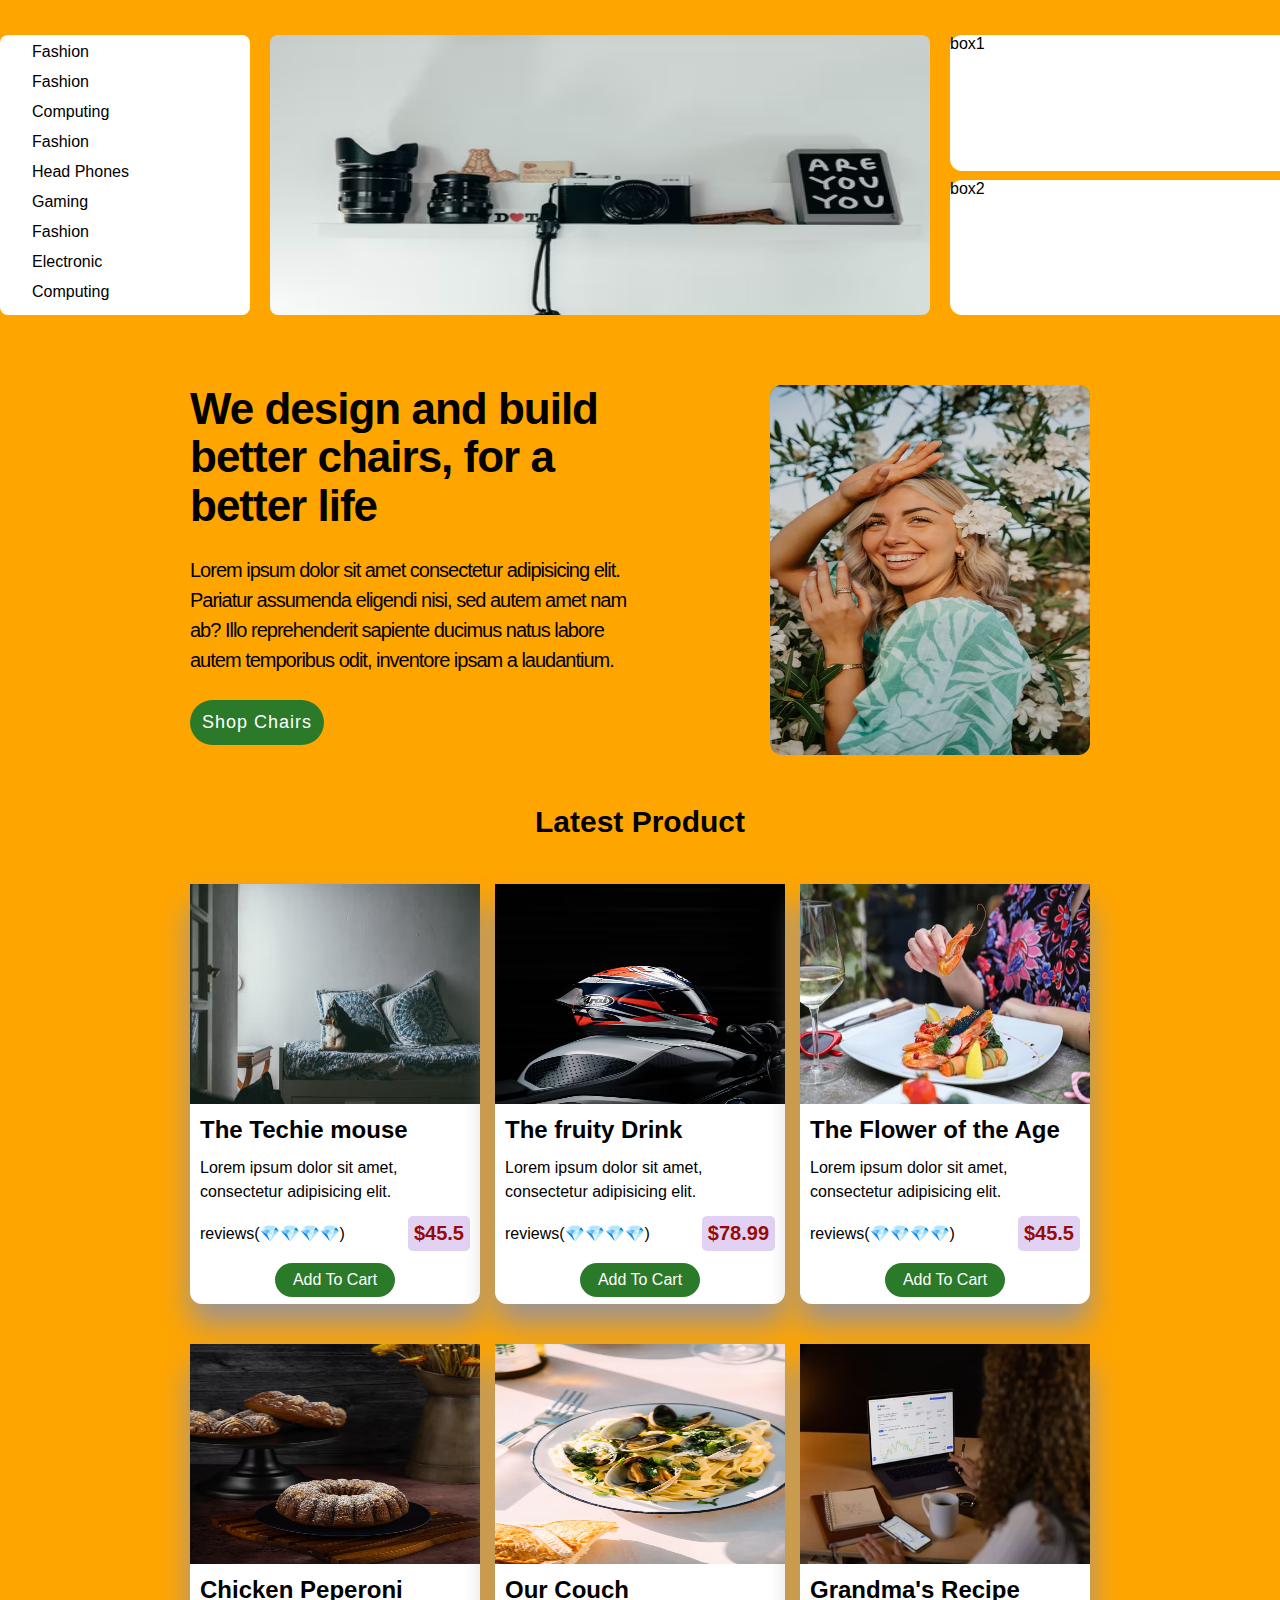
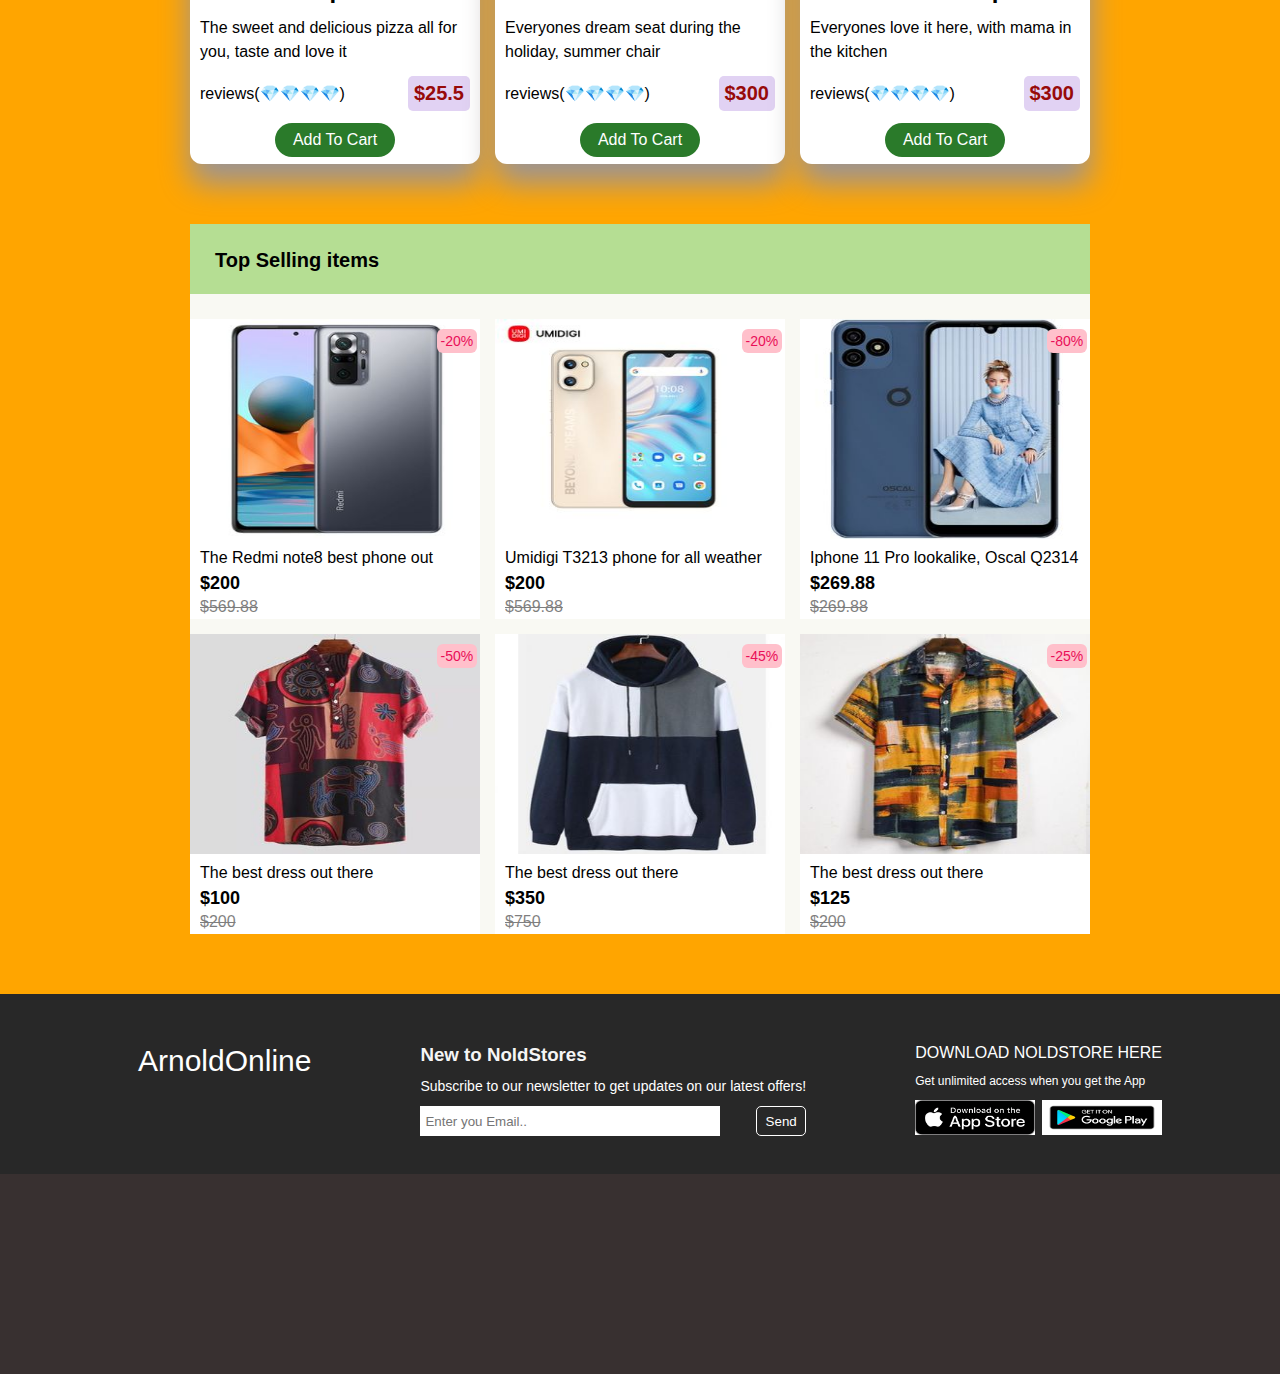
==== index.html @ 0a106c8f "update" ====
<!DOCTYPE html>
<html lang="en">

<head>
    <meta charset="UTF-8">
    <meta http-equiv="X-UA-Compatible" content="IE=edge">
    <meta name="viewport" content="width=device-width, initial-scale=1.0">
    <link rel="stylesheet" href="index.css">
    <link rel="stylesheet" href="https://cdnjs.cloudflare.com/ajax/libs/font-awesome/6.1.1/css/all.min.css"
        integrity="sha512-KfkfwYDsLkIlwQp6LFnl8zNdLGxu9YAA1QvwINks4PhcElQSvqcyVLLD9aMhXd13uQjoXtEKNosOWaZqXgel0g=="
        crossorigin="anonymous" referrerpolicy="no-referrer" />
    <title>NoldStore</title>
</head>

<body>
    <div class="header-container-first">




        <div class="container-filter-box">
            <div class="header-cont-values">
                <span>
                    <i class="fa-solid fa-shirt"></i>
                </span>
                <p>Fashion</p>
            </div>
            <div class="header-cont-values">
                <span><i class="fa-solid fa-desktop"></i></span>
                <p>Fashion</p>

            </div>
            <div class="header-cont-values">


                <span><i class="fa-solid fa-desktop"></i></span>
                <p>Computing</p>
            </div>
            <div class="header-cont-values">

                <span><i class="fa-solid fa-desktop"></i></span>
                <p>Fashion</p>
            </div>
            <div class="header-cont-values">
                <span><i class="fa-solid fa-desktop"></i></span>
                <p>Head Phones </p>

            </div>
            <div class="header-cont-values">

                <span><i class="fa-solid fa-desktop"></i></span>
                <p>Gaming</p>
            </div>
            <div class="header-cont-values">

                <span><i class="fa-solid fa-desktop"></i></span>
                <p>Fashion</p>
            </div>
            <div class="header-cont-values">

                <span><i class="fa-solid fa-desktop"></i></span>
                <p>Electronic</p>
            </div>
            <div class="header-cont-values">

                <span><i class="fa-solid fa-desktop"></i></span>
                <p>Computing</p>
            </div>


        </div>
        <div class="bilboard-container">
            <img src="/assets/iheader01.avif" alt="" class="hearder-cont-image">
        </div>
        <div class="last-wing-container-box">
            <div class="last-wing-container-box-one">
                box1
            </div>
            <div class="last-wing-container-box-two">
                box2</div>
        </div>

    </div>

    <div class="container-one">



        <div class="container-one-header">
            <div class="header-writeup">
                <h1 class="header-intro">We design and build better chairs, for a better life</h1>
                <p class="header-explana">Lorem ipsum dolor sit amet consectetur adipisicing elit. Pariatur assumenda
                    eligendi nisi, sed autem amet nam ab? Illo reprehenderit sapiente ducimus natus labore autem
                    temporibus odit, inventore ipsam a laudantium.</p>

                <button class="btn">Shop Chairs</button>
            </div>
            <div class="header-img">
                <img class="img-first-header-container" src="./assets/img1.avif" alt="">
            </div>
        </div>


        <div class="container-latest-product">

            <h3 class="latest-product-header">Latest Product</h3>

            <div class="latest-product-display">
                <div class="latest-products">
                    <div class="latest-product-box">
                        <img src="./assets/img26.avif" alt="" class="latest-product-img">
                    </div>
                    <div class="latest-product-container">
                        <p class="latest-product-name">The Techie mouse</p>
                        <p class="latest-product-des">Lorem ipsum dolor sit amet, consectetur adipisicing elit.</p>
                        <div class="latest-product-rev-price">
                            <p>reviews(💎💎💎💎)</p>
                            <p class="latest-product-price">$45.5</p>
                        </div>
                        <div class="latest-product-btn">
                            <p class="btn-p">Add To Cart</p>
                        </div>
                    </div>
                </div>
                <div class="latest-products">
                    <div class="latest-product-box">
                        <img src="./assets/img25.avif" alt="" class="latest-product-img">
                    </div>
                    <div class="latest-product-container">
                        <p class="latest-product-name">The fruity Drink </p>
                        <p class="latest-product-des">Lorem ipsum dolor sit amet, consectetur adipisicing elit.</p>
                        <div class="latest-product-rev-price">
                            <p>reviews(💎💎💎💎)</p>
                            <p class="latest-product-price">$78.99</p>
                        </div>
                        <div class="latest-product-btn">
                            <p>Add To Cart</p>
                        </div>
                    </div>
                </div>
                <div class="latest-products">
                    <div class="latest-product-box">
                        <img src="./assets/img24.avif" alt="" class="latest-product-img">
                    </div>
                    <div class="latest-product-container">
                        <p class="latest-product-name">The Flower of the Age</p>
                        <p class="latest-product-des">Lorem ipsum dolor sit amet, consectetur adipisicing elit.</p>
                        <div class="latest-product-rev-price">
                            <p>reviews(💎💎💎💎)</p>
                            <p class="latest-product-price">$45.5</p>
                        </div>
                        <div class="latest-product-btn">
                            <p>Add To Cart</p>
                        </div>
                    </div>
                </div>
                <div class="latest-products">
                    <div class="latest-product-box">
                        <img src="./assets/img23.avif" alt="" class="latest-product-img">
                    </div>
                    <div class="latest-product-container">
                        <p class="latest-product-name">Chicken Peperoni</p>
                        <p class="latest-product-des">The sweet and delicious pizza all for you, taste and love it</p>
                        <div class="latest-product-rev-price">
                            <p>reviews(💎💎💎💎)</p>
                            <p class="latest-product-price">$25.5</p>
                        </div>
                        <div class="latest-product-btn">
                            <p>Add To Cart</p>
                        </div>
                    </div>
                </div>
                <div class="latest-products">
                    <div class="latest-product-box">
                        <img src="./assets//img20.avif" alt="" class="latest-product-img">
                    </div>
                    <div class="latest-product-container">
                        <p class="latest-product-name">Our Couch</p>
                        <p class="latest-product-des">Everyones dream seat during the holiday, summer chair</p>
                        <div class="latest-product-rev-price">
                            <p>reviews(💎💎💎💎)</p>
                            <p class="latest-product-price">$300</p>
                        </div>
                        <div class="latest-product-btn">
                            <p>Add To Cart</p>
                        </div>
                    </div>
                </div>
                <div class="latest-products">
                    <div class="latest-product-box">
                        <img src="./assets//img21.avif" alt="" class="latest-product-img">
                    </div>
                    <div class="latest-product-container">
                        <p class="latest-product-name">Grandma's Recipe</p>
                        <p class="latest-product-des">Everyones love it here, with mama in the kitchen</p>
                        <div class="latest-product-rev-price">
                            <p>reviews(💎💎💎💎)</p>
                            <p class="latest-product-price">$300</p>
                        </div>
                        <div class="latest-product-btn">
                            <p>Add To Cart</p>
                        </div>
                    </div>
                </div>
            </div>


        </div>




        <div class="top-selling-container">



            <div class="title-container">
                <p class="top-selling-title">Top Selling items</p>
            </div>
            <div class="top-items-container">
                <div class="top-items-cont">
                    <div class="top-selling-img">
                        <img src="./assets//img11.jpg" alt="" class="top-selling-image">
                    </div>
                    <div class="container-checks">

                        <p>The Redmi note8 best phone out </p>
                        <p class="top-selling-price new-price-top">$200</p>
                        <p class="top-selling-price old-top-price">$569.88</p>
                        <div class="discount-price-top">-20%</div>
                    </div>
                </div>
                <div class="top-items-cont">
                    <div class="top-selling-img">
                        <img src="./assets/img10.jpg" alt="" class="top-selling-image">
                    </div>
                    <div class="container-checks">

                        <p>Umidigi T3213 phone for all weather </p>
                        <p class="top-selling-price new-price-top">$200</p>
                        <p class="top-selling-price old-top-price">$569.88</p>
                        <div class="discount-price-top">-20%</div>
                    </div>
                </div>
                <div class="top-items-cont">
                    <div class="top-selling-img">
                        <img src="./assets/img9.jpg" alt="" class="top-selling-image">
                    </div>
                    <div class="container-checks">

                        <p>Iphone 11 Pro lookalike, Oscal Q2314</p>
                        <p class="top-selling-price new-price-top"> $269.88</p>
                        <p class="top-selling-price old-top-price">$269.88</p>
                        <div class="discount-price-top">-80%</div>
                    </div>
                </div>
                <div class="top-items-cont">
                    <div class="top-selling-img">
                        <img src="./assets//img8.jpg" alt="" class="top-selling-image">
                    </div>
                    <div class="container-checks">

                        <p>The best dress out there </p>
                        <p class="top-selling-price new-price-top">$100</p>
                        <p class="top-selling-price old-top-price">$200</p>
                        <div class="discount-price-top">-50%</div>
                    </div>
                </div>
                <div class="top-items-cont">
                    <div class="top-selling-img">
                        <img src="./assets//img15.jpg" alt="" class="top-selling-image">
                    </div>
                    <div class="container-checks">


                        <p>The best dress out there</p>
                        <p class="top-selling-price new-price-top">$350</p>
                        <p class="top-selling-price old-top-price">$750</p>
                        <div class="discount-price-top">-45%</div>
                    </div>
                </div>
                <div class="top-items-cont">
                    <div class="top-selling-img">
                        <img src="./assets//img13.jpg" alt="" class="top-selling-image">
                    </div>
                    <div class="container-checks">

                        <p>The best dress out there</p>
                        <p class="top-selling-price new-price-top">$125</p>
                        <p class="top-selling-price old-top-price">$200</p>
                        <div class="discount-price-top">-25%</div>
                    </div>
                </div>

            </div>



        </div>
    </div>



    <div class="footer-header">


        <div class="first-footer-container">

            <div class="footer-title">ArnoldOnline</div>
            <div class="middle-footer-con">
                <h3 class="new-letter-title">New to NoldStores</h3>
                <p class="newsletter-cont">Subscribe to our newsletter to get updates on our latest offers!</p>

                <div class="footer-input-form">
                    <input type="text" class="input-newsletter" placeholder="Enter you Email..">
                    <button class="send-newsletter-btn">Send</button>
                </div>
                
            </div>
            <div class="footer-download-container">
                <p class="dowload-cont-footer">download NoldStore here</p>
                <p class="small-text-cont">Get unlimited access when you get the App</p>
                <div class="flex-both-link">
                    <div class="dowload-store-link">
                        <img src="/assets/appstore.png" alt="" class="download-link-image">
                    </div>
                    <div class="dowload-store-link">
                        <img src="/assets/google.png" alt="" class="download-link-image">
                    </div>
                </div>
            </div>

        </div>


    </div>

    <div class="footer-two-container">

        

    </div>



</body>

</html>
---- index.css ----
* {
  margin: 0;
  padding: 0;
  box-sizing: border-box;
}
body {
  /* background-color: #F5F5F5; */
  background-color: orange;
  font-family: sans-serif;
}

.header-container-first {
  width: 1300px;
  margin: 0 auto;
  /* background-color: grey; */
  display: grid;
  grid-template-columns: 250px 660px 350px;
  grid-template-rows: 280px ;
  column-gap: 20px;
  margin-top: 35px;
}
.header-cont-values {
  display: flex;
  margin-left: 20px;
  margin-right: 20px;
  gap: 12px;
  margin-bottom: 12px;
  margin-top: 8px;
}

.container-filter-box {
  background-color: #fff;
  border-radius: 8px;
  /* align-self: center; */
}
.bilboard-container {
  /* background-color: #fff; */

 width: 660px;
 height: 280px;
 
}

.hearder-cont-image {
  width: 100%;
  border-radius: 8px;
  height: inherit
  
}

.container-one {
  width: 900px;
  margin: 0 auto;
  margin-top: 70px;
}

.container-one-header {
  display: grid;
  grid-template-columns: 450px 450px;

  margin-top: 25px;
  /* background-color: grey; */
}

.header-img {
  width: 320px;
  justify-self: end;
  height: 300px;
  background-color: green;
  border-radius: 12px;
}
.last-wing-container-box {
  display: grid;
  grid-template-rows: repeat(2, 1);
  row-gap: 9px;
}
.last-wing-container-box-one {
  background-color: #fff;
  border-radius: 12px;
}
.last-wing-container-box-two {
  background-color: #fff;
  border-radius: 12px;

}

.img-first-header-container {
  width: 100%;
  height: 370px;
  border-radius: 12px;
}

.header-writeup {
  align-self: center;
}

.header-intro {
  letter-spacing: -1px;
  font-size: 44px;
  line-height: 1.1;
  margin-bottom: 25px;
  font-family: sans-serif;
}

.header-explana {
  font-size: 20px;
  line-height: 1.5;
  letter-spacing: -1px;
  font-family: sans-serif;
}

.btn {
  display: inline-block;
  background-color: rgb(42, 122, 42);
  margin-top: 25px;
  color: #fff;
  padding: 12px;
  align-self: center;
  cursor: pointer;
  font-size: 18px;
  border-radius: 100px;
  letter-spacing: 1px;
  border: none;
}
.btn-p {
  border-radius: 100px;
}

.btn:hover {
  background-color: rgb(61, 145, 61);
}

.container-latest-product {
  margin-top: 35px;
}

.latest-product-header {
  margin-bottom: 45px;
  font-size: 30px;
  text-align: center;
  font-weight: 600;
  margin-top: 60px;
}

.latest-product-display {
  /* background-color:grey; */
   display:grid;
    grid-template-columns: repeat(3, 1fr);
    /* justify-items:baseline ; */
  /* display: flex;
  justify-content: space-between; */
  flex-wrap: wrap;
  gap: 15px;

  /* gap: 20px; */
}

.latest-products {
  width: 290px;
  height: 420px;
  /* border:1px solid rgb(123, 123, 131); */
  margin-bottom: 25px;
  background-color: #fff;
  box-shadow: 0px 20px 30px 0px rgb(155, 148, 148);
  border-radius: 12px;
}
/* .latest-products:hover{
   

    width: 290px;
    height: 300px;
    border:1px solid blue

} */

.latest-product-box {
  width: 290px;
  height: 220px;
}
.latest-product-img {
  width: 100%;
  height: inherit;

}

.latest-product-price {
  font-size: 20px;
  font-weight: 600;
  font-family: sans-serif;
  color: rgb(151, 10, 10);
  padding: 6px;
  border-radius: 5px;
  background-color: #e1d2f3;
}

.latest-product-container {
  width: 270px;
  margin: 0 auto;
}

.latest-product-name {
  font-size: 24px;
  margin-top: 12px;
  font-weight: 600;
}
.latest-product-des {
  margin-top: 12px;
  line-height: 1.5;
  font-size: 16px;
  font-family: sans-serif;
}

.latest-product-rev-price {
  display: flex;
  align-items: center;

  justify-content: space-between;
  margin-top: 12px;
}

.latest-product-btn {
  margin-top: 12px;
  background-color: rgb(42, 122, 42);
  /* display: inline-block; */
  display: flex;
  justify-content: center;
  text-align: center;

  color: #fff;
  padding: 8px;
  width: 120px;
  margin: 12px 75px;

  cursor: pointer;
  font-size: 16px;
  border-radius: 100px;
}

.top-selling-container {
  background-color: #f9f9f3;
  margin-top: 35px;
  margin-bottom: 60px;
}

.top-selling-title {
  font-size: 20px;
  padding: 25px;
}

.title-container {
  height: 70px;

  background-color: #b5de93;
  font-weight: 600;
}

.top-items-container {
  margin-top: 25px;
  display: flex;
  justify-content: space-between;
  flex-wrap: wrap;
  gap: 15px;
}

.top-selling-cont {
  width: 290px;
  height: 380px;
  /* border:1px solid rgb(123, 123, 131); */
  margin-bottom: 25px;
  background-color: #fff;
  border-radius: 6px;
}

.top-selling-img {
  width: 290px;
  height: 220px;
}
.top-selling-image {
  width: 100%;
  height: 100%;
}

.top-items-cont {
  position: relative;
  width: 290px;
  height: 300px;
  background-color: #fff;
}

.old-top-price {
  text-decoration: line-through;
  opacity: 0.5;
}

.new-price-top {
  font-weight: 600;
  font-size: 18px;
  margin-top: 6px;
  margin-bottom: 4px;
}

.discount-price-top {
  position: absolute;
  background-color: pink;
  color: rgb(233, 15, 88);
  padding: 4px;
  border-radius: 6px;
  font-size: 14px;
  top: 10px;
  left: 85%;
}

.container-checks {
  width: 270px;
  margin: 10px 10px;
}



/* footer part */


.footer-header{
    width: 1300px;
    height: 180px;
    margin: 0 auto;
    background-color: #282828;

    /* margin-bottom: 55px; */


}


.first-footer-container{
  max-width: 1024px;
  margin:  0 auto;
  display: flex;
  flex-wrap: wrap;
  flex-grow: 1;
  

  justify-content: space-between;

 

 
}

.dowload-cont-footer{
  margin-top: 50px;

  color: #fff;
  font-size: 16px;
  text-transform: uppercase;
}


.footer-title{
  margin-top: 50px;
 
  font-size: 30px;
  color: #fff;

}


.middle-footer-con{
  margin-top: 50px;
  justify-self: center;
}


.newsletter-cont{
  margin: 12px 0px 12px;
  color:#fff;
  font-size: 14px;
}

.small-text-cont{
  color: #fff;
  font-size: 12px;
  margin: 12px 0px 12px;
}


.new-letter-title{
  color:#F5F5F5
}



.dowload-store-link{
  width: 120px;
  height: 35px;
}


.download-link-image{
  width: 100%;
  height: inherit;
}

.flex-both-link{
  display: flex;
  justify-content: space-between;
}


.footer-input-form{
 
  height: 30px;
  display: flex;
  justify-content: space-between;
}

.input-newsletter{
  width: 300px;
  height: inherit;
  border: none;
  padding: 5px;
}


.send-newsletter-btn{
  border: 1px solid #fff;
  width: 50px;
  background-color: #282828;
  color: #fff;
  border-radius: 5px;
}


/* foooter 2222 */


.footer-two-container{
 background-color: #383030;;
width: 1300px;
  height: 200px;
  margin: 0 auto;
}
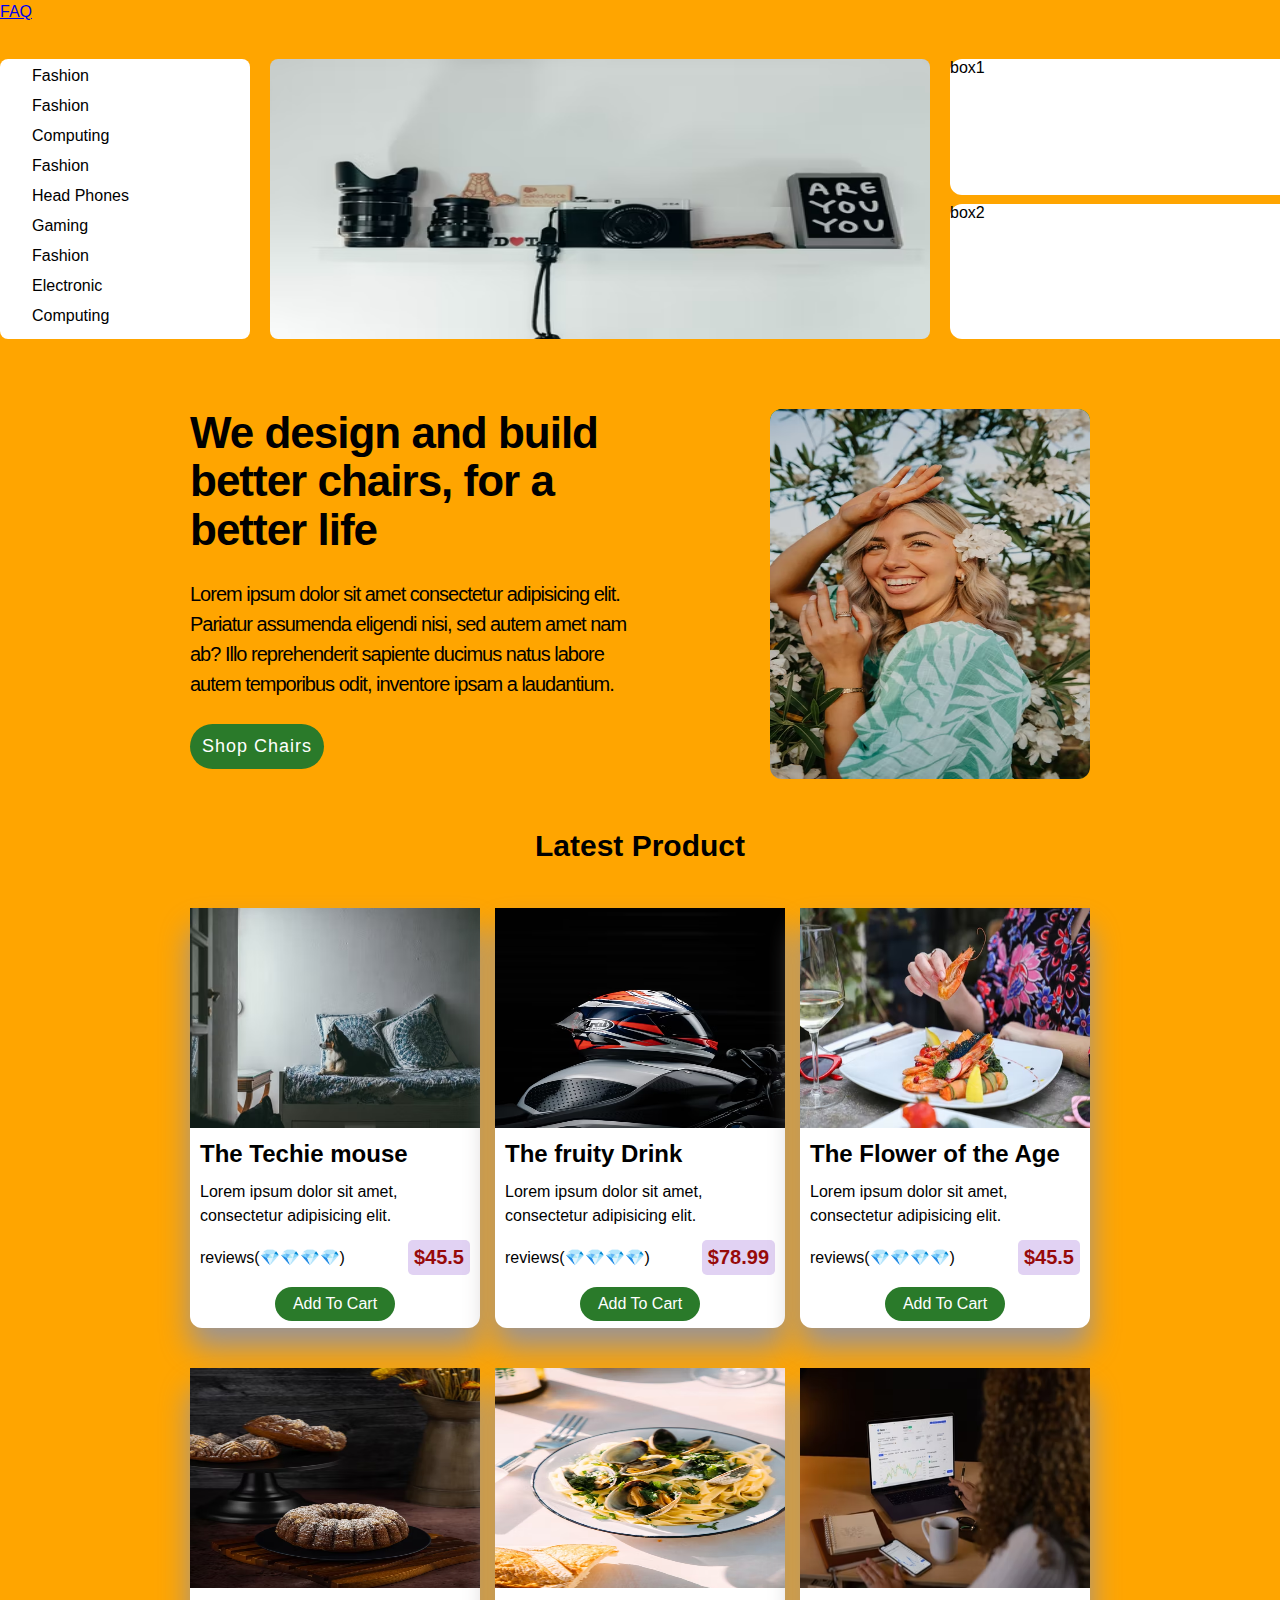
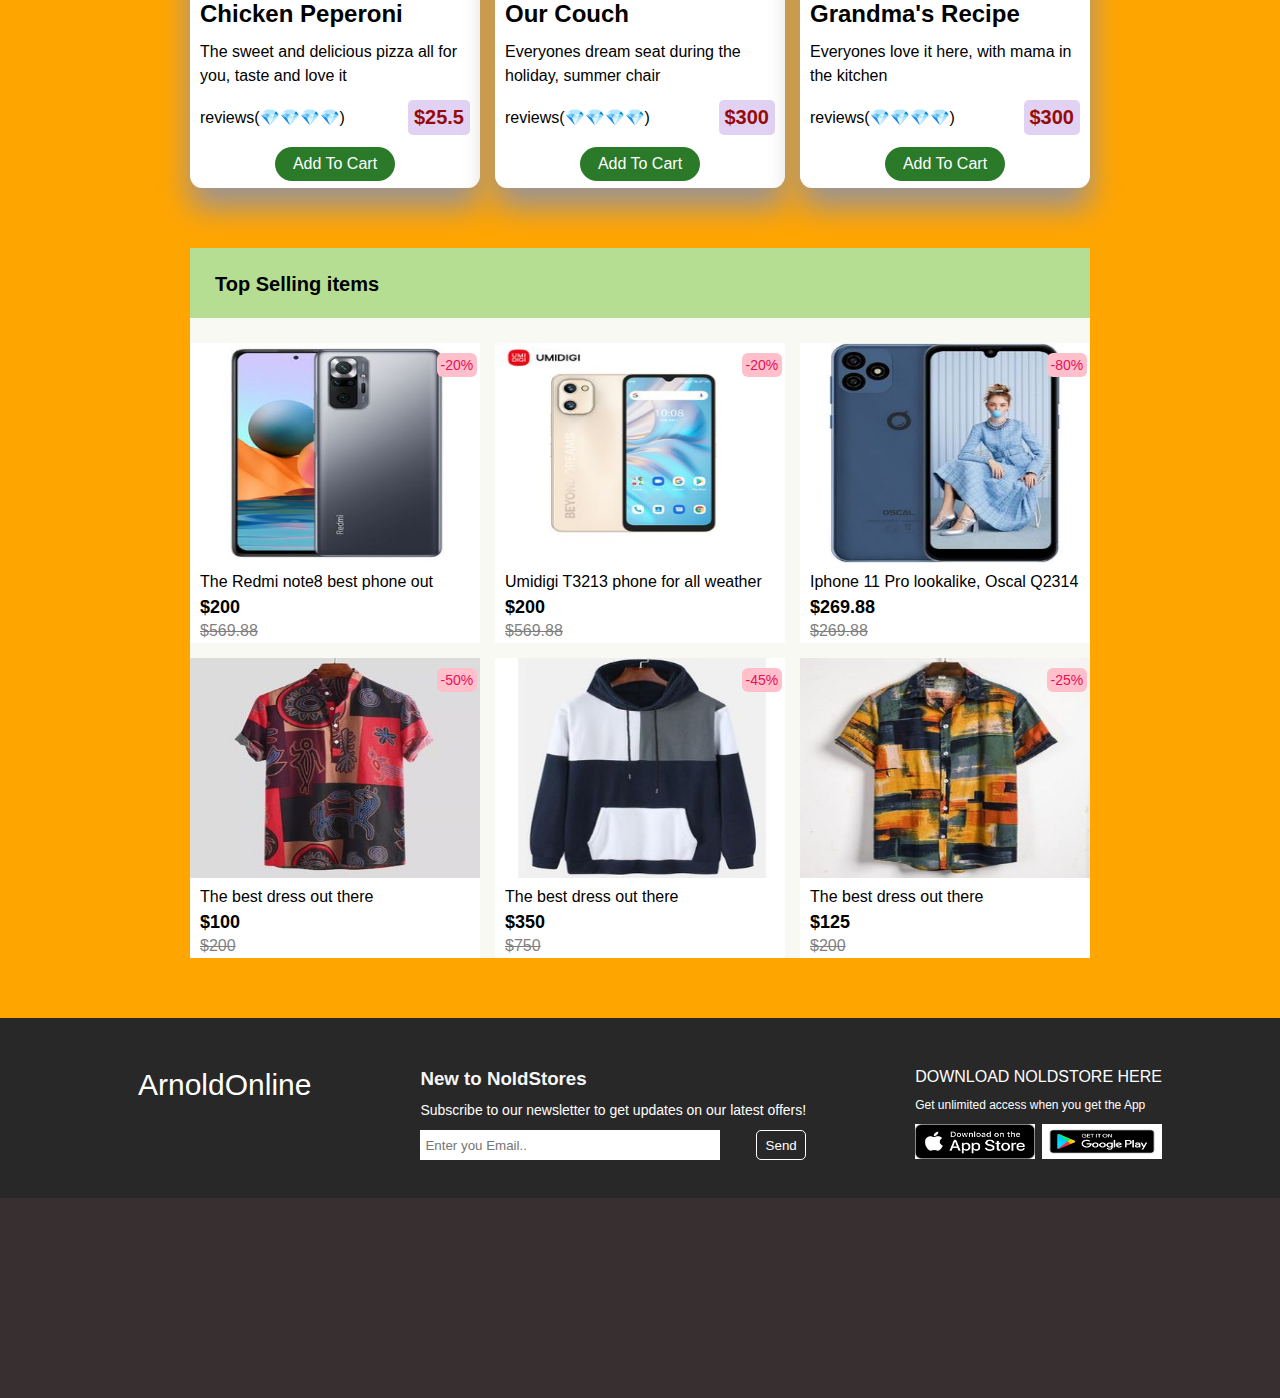
==== commit 94ba69a5: "update" ====
--- a/index.html
+++ b/index.html
@@ -13,7 +13,15 @@
 </head>
 
 <body>
+    <nav>
+    <ul>
+        <li>
+            <a href="faq.html">FAQ</a>
+        </li>
+    </ul>
+    </nav>
     <div class="header-container-first">
+        
 
 
 
--- a/index.css
+++ b/index.css
@@ -2,6 +2,7 @@
   margin: 0;
   padding: 0;
   box-sizing: border-box;
+  
 }
 body {
   /* background-color: #F5F5F5; */
@@ -430,6 +431,10 @@
   border-radius: 5px;
 }
 
+.hidden{
+  display:none
+}
+
 
 /* foooter 2222 */
 
@@ -439,4 +444,65 @@
 width: 1300px;
   height: 200px;
   margin: 0 auto;
-}+}
+
+/* Faq section */
+
+.faq-header-title{
+  text-align: center;
+  margin-top: 30px;
+  text-decoration: underline;
+}
+
+.faq-header-first-container{
+ 
+    width: 1300px;
+    margin: 0 auto;
+    /* background-color: white; */
+    margin-top: 30px;
+    overflow: hidden;
+
+}
+
+.faq-container-box{
+  width:700px;
+  margin: 0 auto;
+  display: flex;
+  justify-content: space-between;
+  margin-bottom: 20px;
+  background-color: #fff;
+  padding: 20px;
+}
+.main-box-border-above{
+  border-top: 1px solid orange;
+}
+
+
+.fag-cont-top-heading{
+  font-size: 20px;
+  font-weight: 600;
+  text-align: center;
+  
+
+}
+
+.the-answer-container-back-back{
+  margin-top: 15px;
+  margin-bottom: 15px;
+  font-weight: 600;
+  word-spacing: 1.5px;
+  letter-spacing: 1.5;
+}
+
+li{
+  font-size: 16px;
+  line-height: 1.5;
+}
+
+.inner-div-questions{
+  width: 500px;
+  margin: 0 auto;
+}
+
+
+/* Faq section ends */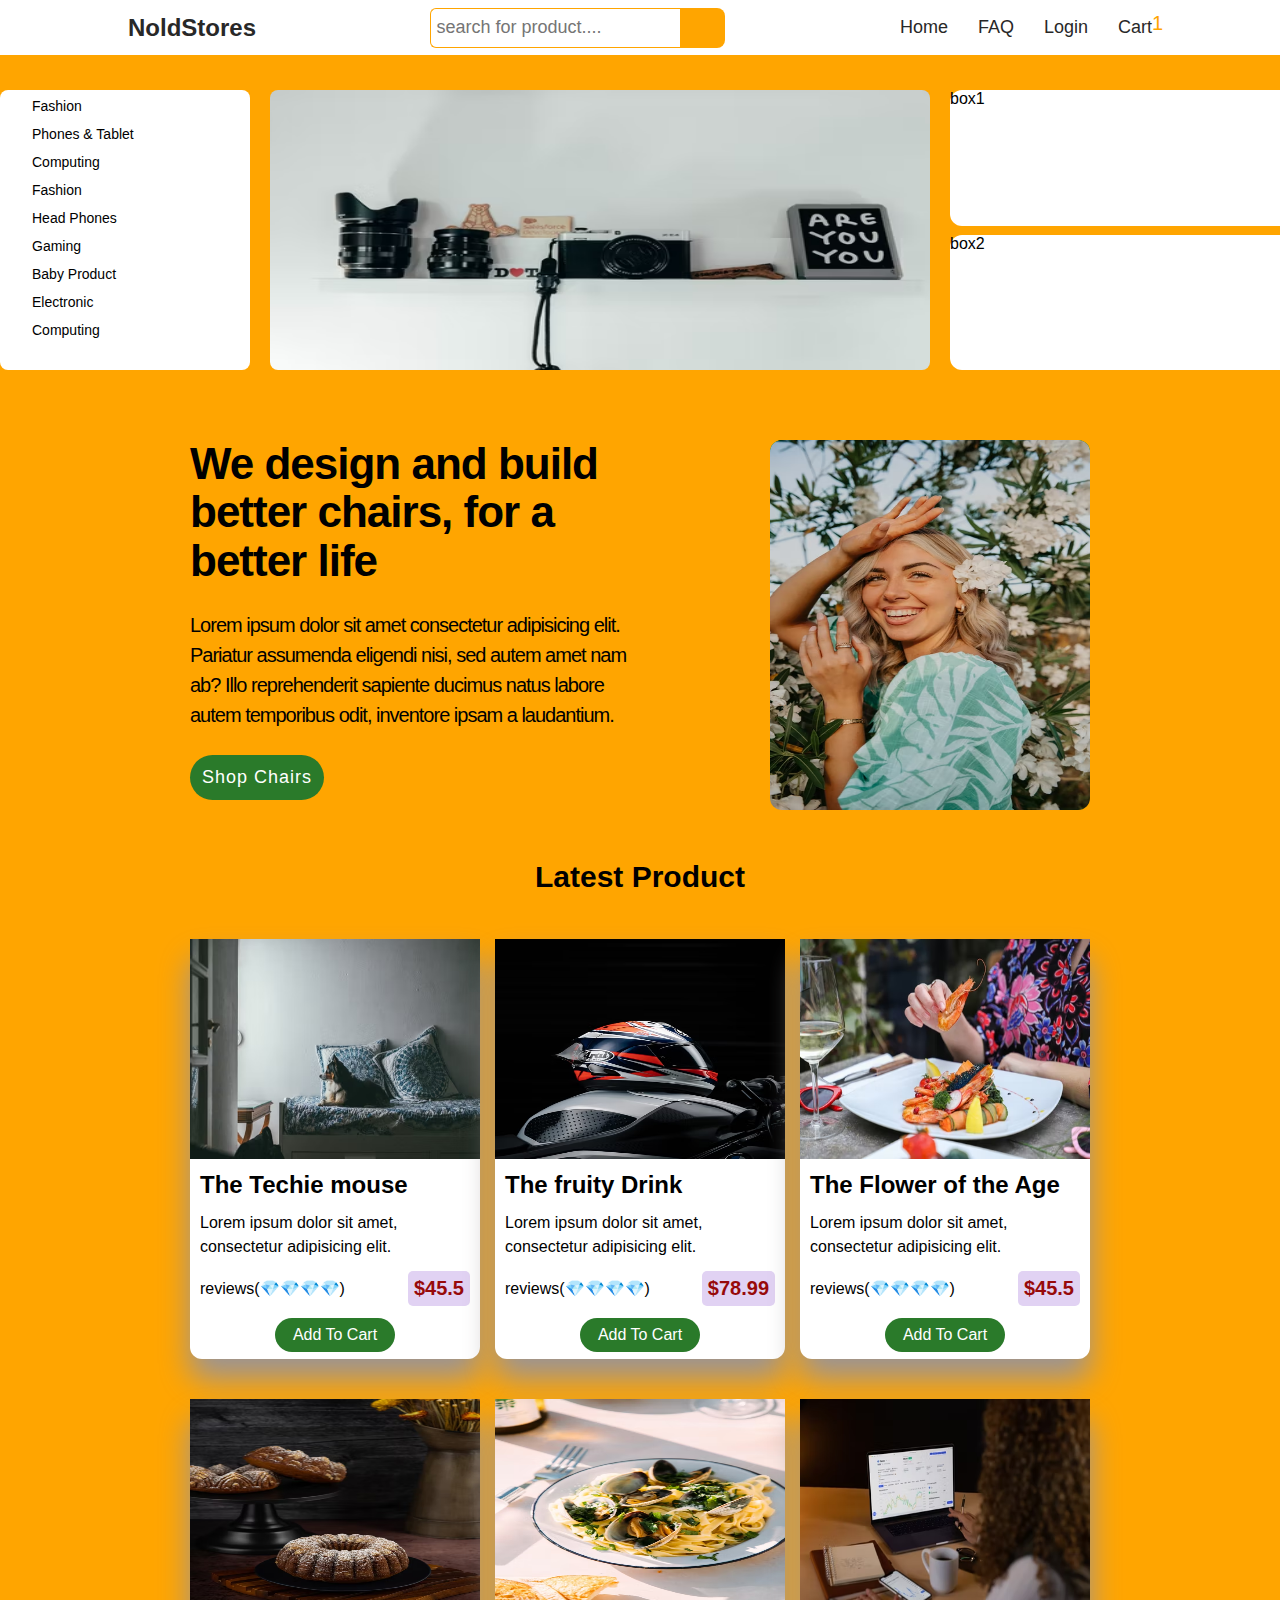
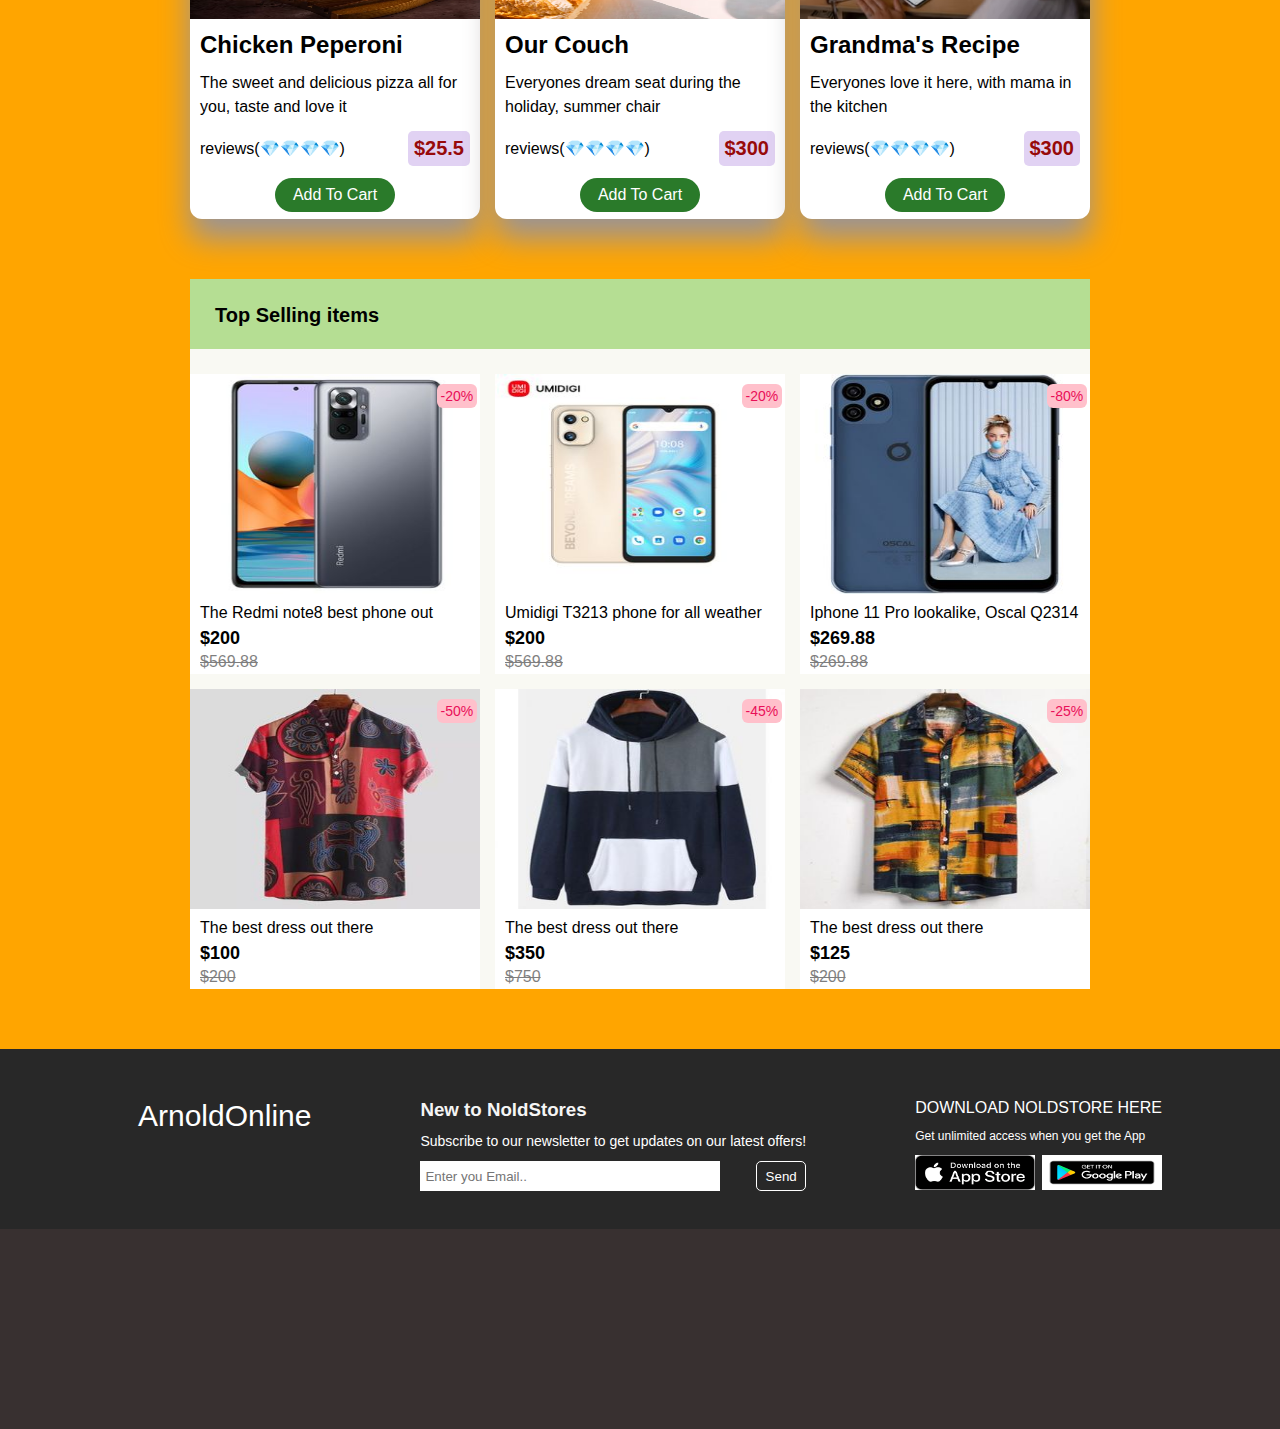
==== commit fb506b7d: "update" ====
--- a/index.html
+++ b/index.html
@@ -13,13 +13,46 @@
 </head>
 
 <body>
-    <nav>
-    <ul>
-        <li>
-            <a href="faq.html">FAQ</a>
-        </li>
-    </ul>
-    </nav>
+
+    <!-- navbar start section -->
+    <!-- navbar start section -->
+
+    <div class="header-container-wrapper">
+
+        <div class="header-itemsContainer">
+            <div class="header-name-title-nav">
+               <a class="achor-class-header"  href="index.html">NoldStores</a> 
+            </div>
+
+            <div class="flex-searchAndBtn">
+                <input type="text" placeholder="search for product...." class="search-input-headerBox">
+                <button class="search-nav-button"><i class="fa fa-search" aria-hidden="true"></i></button>
+            </div>
+
+            <div class="listItems-of-header">
+                <div class="header-listItems-each ">
+                    <a  class="achor-class-header" href="index.html">Home</a>
+                </div>
+                <div class="header-listItems-each ">
+                    <a class="achor-class-header"  href="faq.html">FAQ</a>
+                </div>
+                <div class="header-listItems-each ">
+                    <a class="achor-class-header"  href="login.html">Login</a>
+                </div>
+                <div class="header-listItems-each span-cart-number-wrapper">
+                    <a class="achor-class-header"  href="cart.html">Cart</a>
+                    <span class="span-cart-number">1</span>
+                </div>
+            </div>
+        </div>
+
+    </div>
+
+
+
+    <!-- navbar end section -->
+    <!-- navbar end section -->
+  
     <div class="header-container-first">
         
 
@@ -31,48 +64,52 @@
                 <span>
                     <i class="fa-solid fa-shirt"></i>
                 </span>
-                <p>Fashion</p>
-            </div>
-            <div class="header-cont-values">
+                <p  class="listItems-filter">Fashion</p>
+            </div>
+            <div class="header-cont-values">
+                <span><i class="fa fa-mobile" aria-hidden="true"></i></span>
+                <p  class="listItems-filter">Phones & Tablet</p>
+
+            </div>
+            <div class="header-cont-values">
+
+
                 <span><i class="fa-solid fa-desktop"></i></span>
-                <p>Fashion</p>
-
-            </div>
-            <div class="header-cont-values">
-
+                <p  class="listItems-filter">Computing</p>
+            </div>
+            <div class="header-cont-values">
+
+                <div><i class="fa-solid fa-desktop"></i></div>
+                <div>
+                    <p  class="listItems-filter">Fashion</p>
+                </div>
+            </div>
+            <div class="header-cont-values">
+                <span><i class="fa fa-headphones" aria-hidden="true"></i></span>
+                <p  class="listItems-filter">Head Phones </p>
+
+            </div>
+            <div class="header-cont-values">
+
+                <span><i class="fa fa-gamepad"></i></span>
+                <p  class="listItems-filter">Gaming</p>
+            </div>
+            <div class="header-cont-values">
+
+                <div><i class="fa fa-child" aria-hidden="true"></i></div>
+                <div>
+                    <p  class="listItems-filter">Baby Product</p>
+                </div>
+            </div>
+            <div class="header-cont-values">
 
                 <span><i class="fa-solid fa-desktop"></i></span>
-                <p>Computing</p>
+                <p  class="listItems-filter">Electronic</p>
             </div>
             <div class="header-cont-values">
 
                 <span><i class="fa-solid fa-desktop"></i></span>
-                <p>Fashion</p>
-            </div>
-            <div class="header-cont-values">
-                <span><i class="fa-solid fa-desktop"></i></span>
-                <p>Head Phones </p>
-
-            </div>
-            <div class="header-cont-values">
-
-                <span><i class="fa-solid fa-desktop"></i></span>
-                <p>Gaming</p>
-            </div>
-            <div class="header-cont-values">
-
-                <span><i class="fa-solid fa-desktop"></i></span>
-                <p>Fashion</p>
-            </div>
-            <div class="header-cont-values">
-
-                <span><i class="fa-solid fa-desktop"></i></span>
-                <p>Electronic</p>
-            </div>
-            <div class="header-cont-values">
-
-                <span><i class="fa-solid fa-desktop"></i></span>
-                <p>Computing</p>
+                <p  class="listItems-filter">Computing</p>
             </div>
 
 
--- a/index.css
+++ b/index.css
@@ -2,7 +2,6 @@
   margin: 0;
   padding: 0;
   box-sizing: border-box;
-  
 }
 body {
   /* background-color: #F5F5F5; */
@@ -10,13 +9,151 @@
   font-family: sans-serif;
 }
 
+/* navbar start */
+/* navbar start */
+*{
+  margin: 0px;
+  padding: 0px;
+
+}
+
+.header-container-wrapper{
+  height: 55px;
+  background-color: #fff;
+  display: flex;
+  align-items: center;
+
+}
+
+  
+  
+  
+ 
+
+
+
+.header-itemsContainer{
+  width: 1024px;
+  margin: 0 auto;
+  color: rgb(0, 5, 0);
+  display: flex;
+  align-items: center;
+  justify-content: space-between;
+ 
+ 
+}
+.header-name-title-nav{
+  font-size: 24px;
+  font-weight: 600;
+}
+.header-listItems-each{
+  font-size: 18px;
+  outline: orange;
+  
+}
+.achor-class-header{
+  text-decoration: none;
+  color: #282828;
+
+}
+.listItems-of-header{
+  display: flex;
+  align-items: center;
+  gap: 30px;
+}
+
+.nav-heade-listItems{
+  font-size: 18px;
+  color: rgb(209, 199, 199);
+}
+
+.header-logo{
+  font-size: 32px;
+}
+
+
+.headerBtn{
+  background-color: rgb(19, 199, 19);
+  padding: 5px;
+  border-radius: 100px;
+  width: 120px;
+  border: none;
+  outline: none;
+  
+}
+
+
+.search-nav-button{
+
+  background-color: orange;
+  outline: none;
+    border: none;
+    margin: 0px;
+    padding: 8px;
+    color: #fff;
+    border-top-right-radius: 8px;
+    border-bottom-right-radius: 8px;
+    width: 45px;
+    height: 40px;
+    font-size: 22px;
+    
+
+
+}
+
+.search-input-headerBox{
+  
+  outline: none;
+  margin: 0px;
+  
+  border: 1px solid orange;
+  border-right:none ;
+  width: 250px;
+    height: 40px;
+    padding-left:5px ;
+    font-size: 18px;
+    border-top-left-radius: 6px;
+    border-bottom-left-radius: 6px;
+  
+}
+
+.flex-searchAndBtn{
+  display: flex;
+}
+
+.span-cart-number-wrapper{
+  position: relative;
+}
+
+.span-cart-number{
+  position: absolute;
+  color: orange;
+  top:-5px;
+  font-size: 20px;
+}
+
+
+
+/* navbar end */
+/* navbar end */
+
+
+
+
+
+.listItems-filter{
+  font-size: 14px;
+}
+
+
+
 .header-container-first {
   width: 1300px;
   margin: 0 auto;
   /* background-color: grey; */
   display: grid;
   grid-template-columns: 250px 660px 350px;
-  grid-template-rows: 280px ;
+  grid-template-rows: 280px;
   column-gap: 20px;
   margin-top: 35px;
 }
@@ -37,16 +174,14 @@
 .bilboard-container {
   /* background-color: #fff; */
 
- width: 660px;
- height: 280px;
- 
+  width: 660px;
+  height: 280px;
 }
 
 .hearder-cont-image {
   width: 100%;
   border-radius: 8px;
-  height: inherit
-  
+  height: inherit;
 }
 
 .container-one {
@@ -82,7 +217,6 @@
 .last-wing-container-box-two {
   background-color: #fff;
   border-radius: 12px;
-
 }
 
 .img-first-header-container {
@@ -145,9 +279,9 @@
 
 .latest-product-display {
   /* background-color:grey; */
-   display:grid;
-    grid-template-columns: repeat(3, 1fr);
-    /* justify-items:baseline ; */
+  display: grid;
+  grid-template-columns: repeat(3, 1fr);
+  /* justify-items:baseline ; */
   /* display: flex;
   justify-content: space-between; */
   flex-wrap: wrap;
@@ -181,7 +315,6 @@
 .latest-product-img {
   width: 100%;
   height: inherit;
-
 }
 
 .latest-product-price {
@@ -316,39 +449,28 @@
   margin: 10px 10px;
 }
 
-
-
 /* footer part */
 
-
-.footer-header{
-    width: 1300px;
-    height: 180px;
-    margin: 0 auto;
-    background-color: #282828;
-
-    /* margin-bottom: 55px; */
-
-
-}
-
-
-.first-footer-container{
+.footer-header {
+  width: 1300px;
+  height: 180px;
+  margin: 0 auto;
+  background-color: #282828;
+
+  /* margin-bottom: 55px; */
+}
+
+.first-footer-container {
   max-width: 1024px;
-  margin:  0 auto;
+  margin: 0 auto;
   display: flex;
   flex-wrap: wrap;
   flex-grow: 1;
-  
 
   justify-content: space-between;
-
- 
-
- 
-}
-
-.dowload-cont-footer{
+}
+
+.dowload-cont-footer {
   margin-top: 50px;
 
   color: #fff;
@@ -356,74 +478,63 @@
   text-transform: uppercase;
 }
 
-
-.footer-title{
+.footer-title {
   margin-top: 50px;
- 
+
   font-size: 30px;
   color: #fff;
-
-}
-
-
-.middle-footer-con{
+}
+
+.middle-footer-con {
   margin-top: 50px;
   justify-self: center;
 }
 
-
-.newsletter-cont{
+.newsletter-cont {
   margin: 12px 0px 12px;
-  color:#fff;
+  color: #fff;
   font-size: 14px;
 }
 
-.small-text-cont{
+.small-text-cont {
   color: #fff;
   font-size: 12px;
   margin: 12px 0px 12px;
 }
 
-
-.new-letter-title{
-  color:#F5F5F5
-}
-
-
-
-.dowload-store-link{
+.new-letter-title {
+  color: #f5f5f5;
+}
+
+.dowload-store-link {
   width: 120px;
   height: 35px;
 }
 
-
-.download-link-image{
+.download-link-image {
   width: 100%;
   height: inherit;
 }
 
-.flex-both-link{
+.flex-both-link {
   display: flex;
   justify-content: space-between;
 }
 
-
-.footer-input-form{
- 
+.footer-input-form {
   height: 30px;
   display: flex;
   justify-content: space-between;
 }
 
-.input-newsletter{
+.input-newsletter {
   width: 300px;
   height: inherit;
   border: none;
   padding: 5px;
 }
 
-
-.send-newsletter-btn{
+.send-newsletter-btn {
   border: 1px solid #fff;
   width: 50px;
   background-color: #282828;
@@ -431,41 +542,37 @@
   border-radius: 5px;
 }
 
-.hidden{
-  display:none
-}
-
+.hidden {
+  display: none;
+}
 
 /* foooter 2222 */
 
-
-.footer-two-container{
- background-color: #383030;;
-width: 1300px;
+.footer-two-container {
+  background-color: #383030;
+  width: 1300px;
   height: 200px;
   margin: 0 auto;
 }
 
-/* Faq section */
-
-.faq-header-title{
+/* start of Faq section */
+
+.faq-header-title {
   text-align: center;
   margin-top: 30px;
   text-decoration: underline;
 }
 
-.faq-header-first-container{
- 
-    width: 1300px;
-    margin: 0 auto;
-    /* background-color: white; */
-    margin-top: 30px;
-    overflow: hidden;
-
-}
-
-.faq-container-box{
-  width:700px;
+.faq-header-first-container {
+  width: 1300px;
+  margin: 0 auto;
+  /* background-color: white; */
+  margin-top: 30px;
+  overflow: hidden;
+}
+
+.faq-container-box {
+  width: 700px;
   margin: 0 auto;
   display: flex;
   justify-content: space-between;
@@ -473,20 +580,17 @@
   background-color: #fff;
   padding: 20px;
 }
-.main-box-border-above{
+.main-box-border-above {
   border-top: 1px solid orange;
 }
 
-
-.fag-cont-top-heading{
-  font-size: 20px;
+.fag-cont-top-heading {
+  font-size: 16px;
   font-weight: 600;
   text-align: center;
-  
-
-}
-
-.the-answer-container-back-back{
+}
+
+.the-answer-container-back-back {
   margin-top: 15px;
   margin-bottom: 15px;
   font-weight: 600;
@@ -494,15 +598,108 @@
   letter-spacing: 1.5;
 }
 
-li{
+li {
   font-size: 16px;
   line-height: 1.5;
 }
 
-.inner-div-questions{
+.inner-div-questions {
   width: 500px;
   margin: 0 auto;
 }
 
-
-/* Faq section ends */+/* Faq section ends */
+
+/* flash sales component */
+
+.flash-first-container {
+  width: 1300px;
+
+  margin: 0 auto;
+  background-color: #e61601;
+  color: #fff;
+  display: grid;
+  /* grid-template-columns: 420px 420px 420px; */
+  grid-template-columns: 420px 420px 420px;
+  grid-template-rows: 48px;
+  justify-content: space-between;
+  gap: 20px;
+  align-items: center;
+
+  font-size: 1.28rem;
+
+  margin-top: 70px;
+}
+.flash-sales-container {
+  display: flex;
+
+  gap: 10px;
+
+  justify-self: center;
+}
+
+.time-fixing-javascript {
+  justify-self: center;
+}
+
+.flash-sales-see-more {
+  justify-self: flex-end;
+  margin-right: 20px;
+}
+.flash-all-goods-flash-sales {
+  width: 1300px;
+  margin: 0 auto;
+
+  display: flex;
+  gap: 10px;
+  background-color: rgba(255, 255, 255, 0.801);
+  margin-bottom: 150px;
+}
+
+.flash-top-items-cont {
+  position: relative;
+  width: 250px;
+  /* height: 300px; */
+  background-color: #fff;
+  margin-top: 8px;
+  /* margin-bottom: 20px; */
+}
+
+.flash-top-selling-img {
+  width: 250px;
+  height: 220px;
+}
+
+.flash-top-selling-image {
+  width: 100%;
+  height: 100%;
+}
+.flash-old-top-price {
+  text-decoration: line-through;
+  opacity: 0.5;
+}
+
+.flash-new-price-top {
+  font-weight: 600;
+  font-size: 18px;
+  margin-top: 6px;
+  margin-bottom: 4px;
+}
+
+.flash-discount-price-top {
+  position: absolute;
+  background-color: pink;
+  color: rgb(233, 15, 88);
+  padding: 4px;
+  border-radius: 6px;
+  font-size: 14px;
+  top: 10px;
+  right: 10px;
+}
+
+.flash-container-checks {
+  width: 270px;
+  margin: 10px 10px;
+}
+
+/* flash sales component */
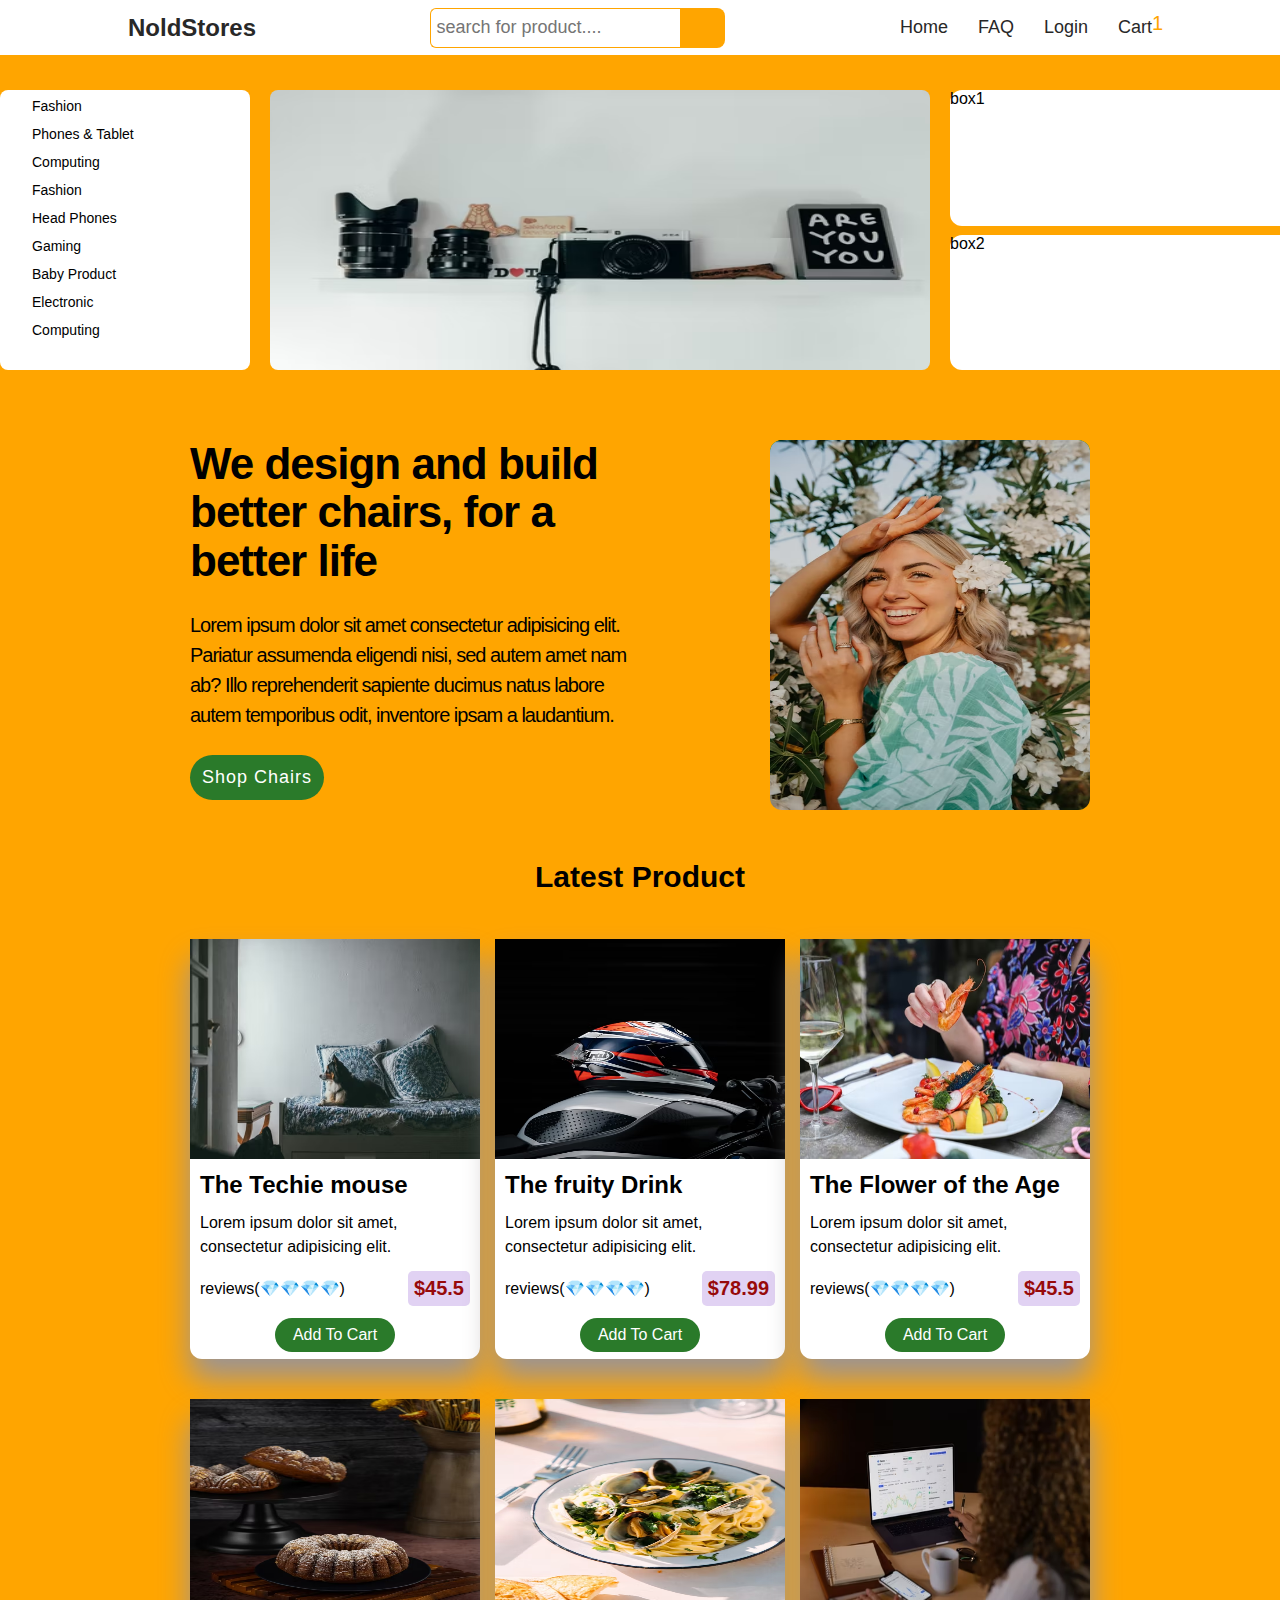
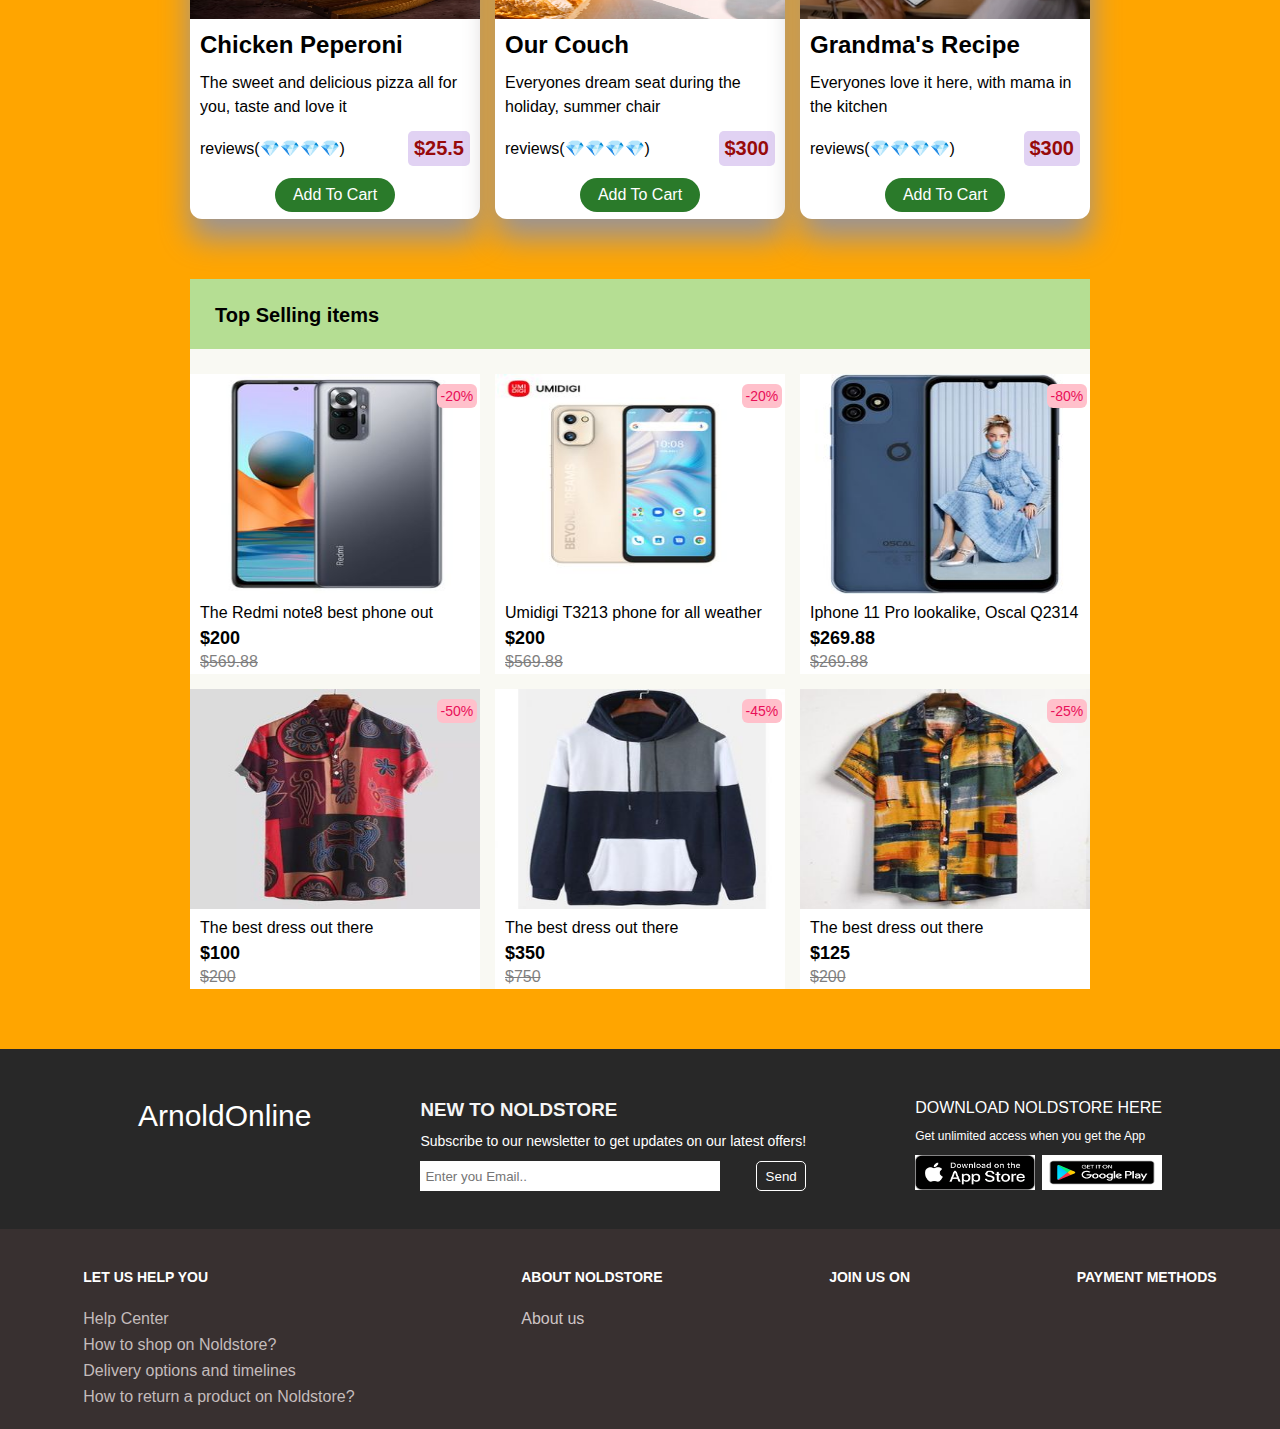
==== commit e9b9ba73: "update" ====
--- a/index.html
+++ b/index.html
@@ -1,393 +1,430 @@
 <!DOCTYPE html>
 <html lang="en">
-
-<head>
-    <meta charset="UTF-8">
-    <meta http-equiv="X-UA-Compatible" content="IE=edge">
-    <meta name="viewport" content="width=device-width, initial-scale=1.0">
-    <link rel="stylesheet" href="index.css">
-    <link rel="stylesheet" href="https://cdnjs.cloudflare.com/ajax/libs/font-awesome/6.1.1/css/all.min.css"
-        integrity="sha512-KfkfwYDsLkIlwQp6LFnl8zNdLGxu9YAA1QvwINks4PhcElQSvqcyVLLD9aMhXd13uQjoXtEKNosOWaZqXgel0g=="
-        crossorigin="anonymous" referrerpolicy="no-referrer" />
+  <head>
+    <meta charset="UTF-8" />
+    <meta http-equiv="X-UA-Compatible" content="IE=edge" />
+    <meta name="viewport" content="width=device-width, initial-scale=1.0" />
+    <link rel="stylesheet" href="index.css" />
+    <link
+      rel="stylesheet"
+      href="https://cdnjs.cloudflare.com/ajax/libs/font-awesome/6.1.1/css/all.min.css"
+      integrity="sha512-KfkfwYDsLkIlwQp6LFnl8zNdLGxu9YAA1QvwINks4PhcElQSvqcyVLLD9aMhXd13uQjoXtEKNosOWaZqXgel0g=="
+      crossorigin="anonymous"
+      referrerpolicy="no-referrer"
+    />
     <title>NoldStore</title>
-</head>
-
-<body>
-
+  </head>
+
+  <body>
     <!-- navbar start section -->
     <!-- navbar start section -->
 
     <div class="header-container-wrapper">
-
-        <div class="header-itemsContainer">
-            <div class="header-name-title-nav">
-               <a class="achor-class-header"  href="index.html">NoldStores</a> 
-            </div>
-
-            <div class="flex-searchAndBtn">
-                <input type="text" placeholder="search for product...." class="search-input-headerBox">
-                <button class="search-nav-button"><i class="fa fa-search" aria-hidden="true"></i></button>
-            </div>
-
-            <div class="listItems-of-header">
-                <div class="header-listItems-each ">
-                    <a  class="achor-class-header" href="index.html">Home</a>
-                </div>
-                <div class="header-listItems-each ">
-                    <a class="achor-class-header"  href="faq.html">FAQ</a>
-                </div>
-                <div class="header-listItems-each ">
-                    <a class="achor-class-header"  href="login.html">Login</a>
-                </div>
-                <div class="header-listItems-each span-cart-number-wrapper">
-                    <a class="achor-class-header"  href="cart.html">Cart</a>
-                    <span class="span-cart-number">1</span>
-                </div>
-            </div>
-        </div>
-
+      <div class="header-itemsContainer">
+        <div class="header-name-title-nav">
+          <a class="achor-class-header" href="index.html">NoldStores</a>
+        </div>
+
+        <div class="flex-searchAndBtn">
+          <input
+            type="text"
+            placeholder="search for product...."
+            class="search-input-headerBox"
+          />
+          <button class="search-nav-button">
+            <i class="fa fa-search" aria-hidden="true"></i>
+          </button>
+        </div>
+
+        <div class="listItems-of-header">
+          <div class="header-listItems-each">
+            <a class="achor-class-header" href="index.html">Home</a>
+          </div>
+          <div class="header-listItems-each">
+            <a class="achor-class-header" href="faq.html">FAQ</a>
+          </div>
+          <div class="header-listItems-each">
+            <a class="achor-class-header" href="login.html">Login</a>
+          </div>
+          <div class="header-listItems-each span-cart-number-wrapper">
+            <a class="achor-class-header" href="cart.html">Cart</a>
+            <span class="span-cart-number">1</span>
+          </div>
+        </div>
+      </div>
     </div>
-
-
 
     <!-- navbar end section -->
     <!-- navbar end section -->
-  
+
     <div class="header-container-first">
-        
-
-
-
-
-        <div class="container-filter-box">
-            <div class="header-cont-values">
-                <span>
-                    <i class="fa-solid fa-shirt"></i>
-                </span>
-                <p  class="listItems-filter">Fashion</p>
-            </div>
-            <div class="header-cont-values">
-                <span><i class="fa fa-mobile" aria-hidden="true"></i></span>
-                <p  class="listItems-filter">Phones & Tablet</p>
-
-            </div>
-            <div class="header-cont-values">
-
-
-                <span><i class="fa-solid fa-desktop"></i></span>
-                <p  class="listItems-filter">Computing</p>
-            </div>
-            <div class="header-cont-values">
-
-                <div><i class="fa-solid fa-desktop"></i></div>
-                <div>
-                    <p  class="listItems-filter">Fashion</p>
-                </div>
-            </div>
-            <div class="header-cont-values">
-                <span><i class="fa fa-headphones" aria-hidden="true"></i></span>
-                <p  class="listItems-filter">Head Phones </p>
-
-            </div>
-            <div class="header-cont-values">
-
-                <span><i class="fa fa-gamepad"></i></span>
-                <p  class="listItems-filter">Gaming</p>
-            </div>
-            <div class="header-cont-values">
-
-                <div><i class="fa fa-child" aria-hidden="true"></i></div>
-                <div>
-                    <p  class="listItems-filter">Baby Product</p>
-                </div>
-            </div>
-            <div class="header-cont-values">
-
-                <span><i class="fa-solid fa-desktop"></i></span>
-                <p  class="listItems-filter">Electronic</p>
-            </div>
-            <div class="header-cont-values">
-
-                <span><i class="fa-solid fa-desktop"></i></span>
-                <p  class="listItems-filter">Computing</p>
-            </div>
-
-
-        </div>
-        <div class="bilboard-container">
-            <img src="/assets/iheader01.avif" alt="" class="hearder-cont-image">
-        </div>
-        <div class="last-wing-container-box">
-            <div class="last-wing-container-box-one">
-                box1
-            </div>
-            <div class="last-wing-container-box-two">
-                box2</div>
-        </div>
-
+      <div class="container-filter-box">
+        <div class="header-cont-values">
+          <span>
+            <i class="fa-solid fa-shirt"></i>
+          </span>
+          <p class="listItems-filter">Fashion</p>
+        </div>
+        <div class="header-cont-values">
+          <span><i class="fa fa-mobile" aria-hidden="true"></i></span>
+          <p class="listItems-filter">Phones & Tablet</p>
+        </div>
+        <div class="header-cont-values">
+          <span><i class="fa-solid fa-desktop"></i></span>
+          <p class="listItems-filter">Computing</p>
+        </div>
+        <div class="header-cont-values">
+          <div><i class="fa-solid fa-desktop"></i></div>
+          <div>
+            <p class="listItems-filter">Fashion</p>
+          </div>
+        </div>
+        <div class="header-cont-values">
+          <span><i class="fa fa-headphones" aria-hidden="true"></i></span>
+          <p class="listItems-filter">Head Phones</p>
+        </div>
+        <div class="header-cont-values">
+          <span><i class="fa fa-gamepad"></i></span>
+          <p class="listItems-filter">Gaming</p>
+        </div>
+        <div class="header-cont-values">
+          <div><i class="fa fa-child" aria-hidden="true"></i></div>
+          <div>
+            <p class="listItems-filter">Baby Product</p>
+          </div>
+        </div>
+        <div class="header-cont-values">
+          <span><i class="fa-solid fa-desktop"></i></span>
+          <p class="listItems-filter">Electronic</p>
+        </div>
+        <div class="header-cont-values">
+          <span><i class="fa-solid fa-desktop"></i></span>
+          <p class="listItems-filter">Computing</p>
+        </div>
+      </div>
+      <div class="bilboard-container">
+        <img src="/assets/iheader01.avif" alt="" class="hearder-cont-image" />
+      </div>
+      <div class="last-wing-container-box">
+        <div class="last-wing-container-box-one">box1</div>
+        <div class="last-wing-container-box-two">box2</div>
+      </div>
     </div>
 
     <div class="container-one">
-
-
-
-        <div class="container-one-header">
-            <div class="header-writeup">
-                <h1 class="header-intro">We design and build better chairs, for a better life</h1>
-                <p class="header-explana">Lorem ipsum dolor sit amet consectetur adipisicing elit. Pariatur assumenda
-                    eligendi nisi, sed autem amet nam ab? Illo reprehenderit sapiente ducimus natus labore autem
-                    temporibus odit, inventore ipsam a laudantium.</p>
-
-                <button class="btn">Shop Chairs</button>
-            </div>
-            <div class="header-img">
-                <img class="img-first-header-container" src="./assets/img1.avif" alt="">
-            </div>
-        </div>
-
-
-        <div class="container-latest-product">
-
-            <h3 class="latest-product-header">Latest Product</h3>
-
-            <div class="latest-product-display">
-                <div class="latest-products">
-                    <div class="latest-product-box">
-                        <img src="./assets/img26.avif" alt="" class="latest-product-img">
-                    </div>
-                    <div class="latest-product-container">
-                        <p class="latest-product-name">The Techie mouse</p>
-                        <p class="latest-product-des">Lorem ipsum dolor sit amet, consectetur adipisicing elit.</p>
-                        <div class="latest-product-rev-price">
-                            <p>reviews(💎💎💎💎)</p>
-                            <p class="latest-product-price">$45.5</p>
-                        </div>
-                        <div class="latest-product-btn">
-                            <p class="btn-p">Add To Cart</p>
-                        </div>
-                    </div>
-                </div>
-                <div class="latest-products">
-                    <div class="latest-product-box">
-                        <img src="./assets/img25.avif" alt="" class="latest-product-img">
-                    </div>
-                    <div class="latest-product-container">
-                        <p class="latest-product-name">The fruity Drink </p>
-                        <p class="latest-product-des">Lorem ipsum dolor sit amet, consectetur adipisicing elit.</p>
-                        <div class="latest-product-rev-price">
-                            <p>reviews(💎💎💎💎)</p>
-                            <p class="latest-product-price">$78.99</p>
-                        </div>
-                        <div class="latest-product-btn">
-                            <p>Add To Cart</p>
-                        </div>
-                    </div>
-                </div>
-                <div class="latest-products">
-                    <div class="latest-product-box">
-                        <img src="./assets/img24.avif" alt="" class="latest-product-img">
-                    </div>
-                    <div class="latest-product-container">
-                        <p class="latest-product-name">The Flower of the Age</p>
-                        <p class="latest-product-des">Lorem ipsum dolor sit amet, consectetur adipisicing elit.</p>
-                        <div class="latest-product-rev-price">
-                            <p>reviews(💎💎💎💎)</p>
-                            <p class="latest-product-price">$45.5</p>
-                        </div>
-                        <div class="latest-product-btn">
-                            <p>Add To Cart</p>
-                        </div>
-                    </div>
-                </div>
-                <div class="latest-products">
-                    <div class="latest-product-box">
-                        <img src="./assets/img23.avif" alt="" class="latest-product-img">
-                    </div>
-                    <div class="latest-product-container">
-                        <p class="latest-product-name">Chicken Peperoni</p>
-                        <p class="latest-product-des">The sweet and delicious pizza all for you, taste and love it</p>
-                        <div class="latest-product-rev-price">
-                            <p>reviews(💎💎💎💎)</p>
-                            <p class="latest-product-price">$25.5</p>
-                        </div>
-                        <div class="latest-product-btn">
-                            <p>Add To Cart</p>
-                        </div>
-                    </div>
-                </div>
-                <div class="latest-products">
-                    <div class="latest-product-box">
-                        <img src="./assets//img20.avif" alt="" class="latest-product-img">
-                    </div>
-                    <div class="latest-product-container">
-                        <p class="latest-product-name">Our Couch</p>
-                        <p class="latest-product-des">Everyones dream seat during the holiday, summer chair</p>
-                        <div class="latest-product-rev-price">
-                            <p>reviews(💎💎💎💎)</p>
-                            <p class="latest-product-price">$300</p>
-                        </div>
-                        <div class="latest-product-btn">
-                            <p>Add To Cart</p>
-                        </div>
-                    </div>
-                </div>
-                <div class="latest-products">
-                    <div class="latest-product-box">
-                        <img src="./assets//img21.avif" alt="" class="latest-product-img">
-                    </div>
-                    <div class="latest-product-container">
-                        <p class="latest-product-name">Grandma's Recipe</p>
-                        <p class="latest-product-des">Everyones love it here, with mama in the kitchen</p>
-                        <div class="latest-product-rev-price">
-                            <p>reviews(💎💎💎💎)</p>
-                            <p class="latest-product-price">$300</p>
-                        </div>
-                        <div class="latest-product-btn">
-                            <p>Add To Cart</p>
-                        </div>
-                    </div>
-                </div>
-            </div>
-
-
-        </div>
-
-
-
-
-        <div class="top-selling-container">
-
-
-
-            <div class="title-container">
-                <p class="top-selling-title">Top Selling items</p>
-            </div>
-            <div class="top-items-container">
-                <div class="top-items-cont">
-                    <div class="top-selling-img">
-                        <img src="./assets//img11.jpg" alt="" class="top-selling-image">
-                    </div>
-                    <div class="container-checks">
-
-                        <p>The Redmi note8 best phone out </p>
-                        <p class="top-selling-price new-price-top">$200</p>
-                        <p class="top-selling-price old-top-price">$569.88</p>
-                        <div class="discount-price-top">-20%</div>
-                    </div>
-                </div>
-                <div class="top-items-cont">
-                    <div class="top-selling-img">
-                        <img src="./assets/img10.jpg" alt="" class="top-selling-image">
-                    </div>
-                    <div class="container-checks">
-
-                        <p>Umidigi T3213 phone for all weather </p>
-                        <p class="top-selling-price new-price-top">$200</p>
-                        <p class="top-selling-price old-top-price">$569.88</p>
-                        <div class="discount-price-top">-20%</div>
-                    </div>
-                </div>
-                <div class="top-items-cont">
-                    <div class="top-selling-img">
-                        <img src="./assets/img9.jpg" alt="" class="top-selling-image">
-                    </div>
-                    <div class="container-checks">
-
-                        <p>Iphone 11 Pro lookalike, Oscal Q2314</p>
-                        <p class="top-selling-price new-price-top"> $269.88</p>
-                        <p class="top-selling-price old-top-price">$269.88</p>
-                        <div class="discount-price-top">-80%</div>
-                    </div>
-                </div>
-                <div class="top-items-cont">
-                    <div class="top-selling-img">
-                        <img src="./assets//img8.jpg" alt="" class="top-selling-image">
-                    </div>
-                    <div class="container-checks">
-
-                        <p>The best dress out there </p>
-                        <p class="top-selling-price new-price-top">$100</p>
-                        <p class="top-selling-price old-top-price">$200</p>
-                        <div class="discount-price-top">-50%</div>
-                    </div>
-                </div>
-                <div class="top-items-cont">
-                    <div class="top-selling-img">
-                        <img src="./assets//img15.jpg" alt="" class="top-selling-image">
-                    </div>
-                    <div class="container-checks">
-
-
-                        <p>The best dress out there</p>
-                        <p class="top-selling-price new-price-top">$350</p>
-                        <p class="top-selling-price old-top-price">$750</p>
-                        <div class="discount-price-top">-45%</div>
-                    </div>
-                </div>
-                <div class="top-items-cont">
-                    <div class="top-selling-img">
-                        <img src="./assets//img13.jpg" alt="" class="top-selling-image">
-                    </div>
-                    <div class="container-checks">
-
-                        <p>The best dress out there</p>
-                        <p class="top-selling-price new-price-top">$125</p>
-                        <p class="top-selling-price old-top-price">$200</p>
-                        <div class="discount-price-top">-25%</div>
-                    </div>
-                </div>
-
-            </div>
-
-
-
-        </div>
+      <div class="container-one-header">
+        <div class="header-writeup">
+          <h1 class="header-intro">
+            We design and build better chairs, for a better life
+          </h1>
+          <p class="header-explana">
+            Lorem ipsum dolor sit amet consectetur adipisicing elit. Pariatur
+            assumenda eligendi nisi, sed autem amet nam ab? Illo reprehenderit
+            sapiente ducimus natus labore autem temporibus odit, inventore ipsam
+            a laudantium.
+          </p>
+
+          <button class="btn">Shop Chairs</button>
+        </div>
+        <div class="header-img">
+          <img
+            class="img-first-header-container"
+            src="./assets/img1.avif"
+            alt=""
+          />
+        </div>
+      </div>
+
+      <div class="container-latest-product">
+        <h3 class="latest-product-header">Latest Product</h3>
+
+        <div class="latest-product-display">
+          <div class="latest-products">
+            <div class="latest-product-box">
+              <img
+                src="./assets/img26.avif"
+                alt=""
+                class="latest-product-img"
+              />
+            </div>
+            <div class="latest-product-container">
+              <p class="latest-product-name">The Techie mouse</p>
+              <p class="latest-product-des">
+                Lorem ipsum dolor sit amet, consectetur adipisicing elit.
+              </p>
+              <div class="latest-product-rev-price">
+                <p>reviews(💎💎💎💎)</p>
+                <p class="latest-product-price">$45.5</p>
+              </div>
+              <div class="latest-product-btn">
+                <p class="btn-p">Add To Cart</p>
+              </div>
+            </div>
+          </div>
+          <div class="latest-products">
+            <div class="latest-product-box">
+              <img
+                src="./assets/img25.avif"
+                alt=""
+                class="latest-product-img"
+              />
+            </div>
+            <div class="latest-product-container">
+              <p class="latest-product-name">The fruity Drink</p>
+              <p class="latest-product-des">
+                Lorem ipsum dolor sit amet, consectetur adipisicing elit.
+              </p>
+              <div class="latest-product-rev-price">
+                <p>reviews(💎💎💎💎)</p>
+                <p class="latest-product-price">$78.99</p>
+              </div>
+              <div class="latest-product-btn">
+                <p>Add To Cart</p>
+              </div>
+            </div>
+          </div>
+          <div class="latest-products">
+            <div class="latest-product-box">
+              <img
+                src="./assets/img24.avif"
+                alt=""
+                class="latest-product-img"
+              />
+            </div>
+            <div class="latest-product-container">
+              <p class="latest-product-name">The Flower of the Age</p>
+              <p class="latest-product-des">
+                Lorem ipsum dolor sit amet, consectetur adipisicing elit.
+              </p>
+              <div class="latest-product-rev-price">
+                <p>reviews(💎💎💎💎)</p>
+                <p class="latest-product-price">$45.5</p>
+              </div>
+              <div class="latest-product-btn">
+                <p>Add To Cart</p>
+              </div>
+            </div>
+          </div>
+          <div class="latest-products">
+            <div class="latest-product-box">
+              <img
+                src="./assets/img23.avif"
+                alt=""
+                class="latest-product-img"
+              />
+            </div>
+            <div class="latest-product-container">
+              <p class="latest-product-name">Chicken Peperoni</p>
+              <p class="latest-product-des">
+                The sweet and delicious pizza all for you, taste and love it
+              </p>
+              <div class="latest-product-rev-price">
+                <p>reviews(💎💎💎💎)</p>
+                <p class="latest-product-price">$25.5</p>
+              </div>
+              <div class="latest-product-btn">
+                <p>Add To Cart</p>
+              </div>
+            </div>
+          </div>
+          <div class="latest-products">
+            <div class="latest-product-box">
+              <img
+                src="./assets//img20.avif"
+                alt=""
+                class="latest-product-img"
+              />
+            </div>
+            <div class="latest-product-container">
+              <p class="latest-product-name">Our Couch</p>
+              <p class="latest-product-des">
+                Everyones dream seat during the holiday, summer chair
+              </p>
+              <div class="latest-product-rev-price">
+                <p>reviews(💎💎💎💎)</p>
+                <p class="latest-product-price">$300</p>
+              </div>
+              <div class="latest-product-btn">
+                <p>Add To Cart</p>
+              </div>
+            </div>
+          </div>
+          <div class="latest-products">
+            <div class="latest-product-box">
+              <img
+                src="./assets//img21.avif"
+                alt=""
+                class="latest-product-img"
+              />
+            </div>
+            <div class="latest-product-container">
+              <p class="latest-product-name">Grandma's Recipe</p>
+              <p class="latest-product-des">
+                Everyones love it here, with mama in the kitchen
+              </p>
+              <div class="latest-product-rev-price">
+                <p>reviews(💎💎💎💎)</p>
+                <p class="latest-product-price">$300</p>
+              </div>
+              <div class="latest-product-btn">
+                <p>Add To Cart</p>
+              </div>
+            </div>
+          </div>
+        </div>
+      </div>
+
+      <div class="top-selling-container">
+        <div class="title-container">
+          <p class="top-selling-title">Top Selling items</p>
+        </div>
+        <div class="top-items-container">
+          <div class="top-items-cont">
+            <div class="top-selling-img">
+              <img src="./assets//img11.jpg" alt="" class="top-selling-image" />
+            </div>
+            <div class="container-checks">
+              <p>The Redmi note8 best phone out</p>
+              <p class="top-selling-price new-price-top">$200</p>
+              <p class="top-selling-price old-top-price">$569.88</p>
+              <div class="discount-price-top">-20%</div>
+            </div>
+          </div>
+          <div class="top-items-cont">
+            <div class="top-selling-img">
+              <img src="./assets/img10.jpg" alt="" class="top-selling-image" />
+            </div>
+            <div class="container-checks">
+              <p>Umidigi T3213 phone for all weather</p>
+              <p class="top-selling-price new-price-top">$200</p>
+              <p class="top-selling-price old-top-price">$569.88</p>
+              <div class="discount-price-top">-20%</div>
+            </div>
+          </div>
+          <div class="top-items-cont">
+            <div class="top-selling-img">
+              <img src="./assets/img9.jpg" alt="" class="top-selling-image" />
+            </div>
+            <div class="container-checks">
+              <p>Iphone 11 Pro lookalike, Oscal Q2314</p>
+              <p class="top-selling-price new-price-top">$269.88</p>
+              <p class="top-selling-price old-top-price">$269.88</p>
+              <div class="discount-price-top">-80%</div>
+            </div>
+          </div>
+          <div class="top-items-cont">
+            <div class="top-selling-img">
+              <img src="./assets//img8.jpg" alt="" class="top-selling-image" />
+            </div>
+            <div class="container-checks">
+              <p>The best dress out there</p>
+              <p class="top-selling-price new-price-top">$100</p>
+              <p class="top-selling-price old-top-price">$200</p>
+              <div class="discount-price-top">-50%</div>
+            </div>
+          </div>
+          <div class="top-items-cont">
+            <div class="top-selling-img">
+              <img src="./assets//img15.jpg" alt="" class="top-selling-image" />
+            </div>
+            <div class="container-checks">
+              <p>The best dress out there</p>
+              <p class="top-selling-price new-price-top">$350</p>
+              <p class="top-selling-price old-top-price">$750</p>
+              <div class="discount-price-top">-45%</div>
+            </div>
+          </div>
+          <div class="top-items-cont">
+            <div class="top-selling-img">
+              <img src="./assets//img13.jpg" alt="" class="top-selling-image" />
+            </div>
+            <div class="container-checks">
+              <p>The best dress out there</p>
+              <p class="top-selling-price new-price-top">$125</p>
+              <p class="top-selling-price old-top-price">$200</p>
+              <div class="discount-price-top">-25%</div>
+            </div>
+          </div>
+        </div>
+      </div>
     </div>
 
-
-
     <div class="footer-header">
-
-
-        <div class="first-footer-container">
-
-            <div class="footer-title">ArnoldOnline</div>
-            <div class="middle-footer-con">
-                <h3 class="new-letter-title">New to NoldStores</h3>
-                <p class="newsletter-cont">Subscribe to our newsletter to get updates on our latest offers!</p>
-
-                <div class="footer-input-form">
-                    <input type="text" class="input-newsletter" placeholder="Enter you Email..">
-                    <button class="send-newsletter-btn">Send</button>
-                </div>
-                
-            </div>
-            <div class="footer-download-container">
-                <p class="dowload-cont-footer">download NoldStore here</p>
-                <p class="small-text-cont">Get unlimited access when you get the App</p>
-                <div class="flex-both-link">
-                    <div class="dowload-store-link">
-                        <img src="/assets/appstore.png" alt="" class="download-link-image">
-                    </div>
-                    <div class="dowload-store-link">
-                        <img src="/assets/google.png" alt="" class="download-link-image">
-                    </div>
-                </div>
-            </div>
-
-        </div>
-
-
+      <div class="first-footer-container">
+        <div class="footer-title">ArnoldOnline</div>
+        <div class="middle-footer-con">
+          <h3 class="new-letter-title">NEW TO NOLDSTORE</h3>
+          <p class="newsletter-cont">
+            Subscribe to our newsletter to get updates on our latest offers!
+          </p>
+
+          <div class="footer-input-form">
+            <input
+              type="text"
+              class="input-newsletter"
+              placeholder="Enter you Email.."
+            />
+            <button class="send-newsletter-btn">Send</button>
+          </div>
+        </div>
+        <div class="footer-download-container">
+          <p class="dowload-cont-footer">download NoldStore here</p>
+          <p class="small-text-cont">
+            Get unlimited access when you get the App
+          </p>
+          <div class="flex-both-link">
+            <div class="dowload-store-link">
+              <img
+                src="/assets/appstore.png"
+                alt=""
+                class="download-link-image"
+              />
+            </div>
+            <div class="dowload-store-link">
+              <img
+                src="/assets/google.png"
+                alt=""
+                class="download-link-image"
+              />
+            </div>
+          </div>
+        </div>
+      </div>
     </div>
 
     <div class="footer-two-container">
-
-        
-
+      <div class="second-footer-itemContainer">
+        <p class="second-footer-headingItem">LET US HELP YOU</p>
+        <div class="headingItem-help-section">
+          <p>Help Center</p>
+          <p>How to shop on Noldstore?</p>
+          <p>Delivery options and timelines</p>
+          <p>How to return a product on Noldstore?</p>
+        </div>
+      </div>
+      <div class="second-footer-itemContainer">
+        <p class="second-footer-headingItem">ABOUT NOLDSTORE</p>
+        <div class="second-footer-aboutUs">
+          <p>About us</p>
+        </div>
+      </div>
+      <div class="second-footer-itemContainer">
+        <p class="second-footer-headingItem">JOIN US ON</p>
+
+        <div class="flex-social-icons">
+          <span><i class="fa-brands fa-facebook-messenger"></i></span>
+          <span><i class="fa-brands fa-instagram"></i></span>
+          <span><i class="fa-brands fa-whatsapp"></i></span>
+        </div>
+      </div>
+      <div class="second-footer-itemContainer">
+        <p class="second-footer-headingItem">PAYMENT METHODS</p>
+
+        <div class="second-footer-payment-section">
+          <span><i class="fa-brands fa-cc-mastercard"></i></span>
+          <span><i class="fa-brands fa-cc-visa"></i></span>
+        </div>
+      </div>
     </div>
-
-
-
-</body>
-
-</html>+  </body>
+</html>
--- a/index.css
+++ b/index.css
@@ -11,141 +11,111 @@
 
 /* navbar start */
 /* navbar start */
-*{
+* {
   margin: 0px;
   padding: 0px;
-
-}
-
-.header-container-wrapper{
+}
+
+.header-container-wrapper {
   height: 55px;
   background-color: #fff;
   display: flex;
   align-items: center;
-
-}
-
-  
-  
-  
- 
-
-
-
-.header-itemsContainer{
+}
+
+.header-itemsContainer {
   width: 1024px;
   margin: 0 auto;
   color: rgb(0, 5, 0);
   display: flex;
   align-items: center;
   justify-content: space-between;
- 
- 
-}
-.header-name-title-nav{
+}
+.header-name-title-nav {
   font-size: 24px;
   font-weight: 600;
 }
-.header-listItems-each{
+.header-listItems-each {
   font-size: 18px;
   outline: orange;
-  
-}
-.achor-class-header{
+}
+.achor-class-header {
   text-decoration: none;
   color: #282828;
-
-}
-.listItems-of-header{
+}
+.listItems-of-header {
   display: flex;
   align-items: center;
   gap: 30px;
 }
 
-.nav-heade-listItems{
+.nav-heade-listItems {
   font-size: 18px;
   color: rgb(209, 199, 199);
 }
 
-.header-logo{
+.header-logo {
   font-size: 32px;
 }
 
-
-.headerBtn{
+.headerBtn {
   background-color: rgb(19, 199, 19);
   padding: 5px;
   border-radius: 100px;
   width: 120px;
   border: none;
   outline: none;
-  
-}
-
-
-.search-nav-button{
-
+}
+
+.search-nav-button {
   background-color: orange;
   outline: none;
-    border: none;
-    margin: 0px;
-    padding: 8px;
-    color: #fff;
-    border-top-right-radius: 8px;
-    border-bottom-right-radius: 8px;
-    width: 45px;
-    height: 40px;
-    font-size: 22px;
-    
-
-
-}
-
-.search-input-headerBox{
-  
+  border: none;
+  margin: 0px;
+  padding: 8px;
+  color: #fff;
+  border-top-right-radius: 8px;
+  border-bottom-right-radius: 8px;
+  width: 45px;
+  height: 40px;
+  font-size: 22px;
+}
+
+.search-input-headerBox {
   outline: none;
   margin: 0px;
-  
+
   border: 1px solid orange;
-  border-right:none ;
+  border-right: none;
   width: 250px;
-    height: 40px;
-    padding-left:5px ;
-    font-size: 18px;
-    border-top-left-radius: 6px;
-    border-bottom-left-radius: 6px;
-  
-}
-
-.flex-searchAndBtn{
-  display: flex;
-}
-
-.span-cart-number-wrapper{
+  height: 40px;
+  padding-left: 5px;
+  font-size: 18px;
+  border-top-left-radius: 6px;
+  border-bottom-left-radius: 6px;
+}
+
+.flex-searchAndBtn {
+  display: flex;
+}
+
+.span-cart-number-wrapper {
   position: relative;
 }
 
-.span-cart-number{
+.span-cart-number {
   position: absolute;
   color: orange;
-  top:-5px;
+  top: -5px;
   font-size: 20px;
 }
-
-
 
 /* navbar end */
 /* navbar end */
 
-
-
-
-
-.listItems-filter{
+.listItems-filter {
   font-size: 14px;
 }
-
-
 
 .header-container-first {
   width: 1300px;
@@ -553,7 +523,46 @@
   width: 1300px;
   height: 200px;
   margin: 0 auto;
-}
+  display: flex;
+
+  justify-content: space-around;
+}
+.second-footer-itemContainer {
+  margin-top: 40px;
+}
+.second-footer-headingItem {
+  font-size: 14px;
+  color: #fff;
+  font-weight: 600;
+  margin-bottom: 25px;
+}
+
+.flex-social-icons {
+  display: flex;
+  justify-content: center;
+  gap: 10px;
+  color: #fff;
+  font-size: 20px;
+}
+
+.headingItem-help-section {
+  color: rgb(196, 188, 188);
+  display: grid;
+  gap: 8px;
+}
+
+.second-footer-aboutUs {
+  color: rgb(206, 197, 197);
+}
+
+.second-footer-payment-section {
+  display: flex;
+  justify-content: center;
+  gap: 10px;
+  color: #fff;
+}
+
+/* end of second footer  */
 
 /* start of Faq section */
 
@@ -610,7 +619,7 @@
 
 /* Faq section ends */
 
-/* flash sales component */
+/* flash sales component start */
 
 .flash-first-container {
   width: 1300px;
@@ -702,4 +711,14 @@
   margin: 10px 10px;
 }
 
-/* flash sales component */
+/* flash sales component ends*/
+
+/* login section start */
+/* login section start */
+
+.login-header-title {
+  text-align: center;
+}
+
+/* login section end */
+/* login section end */
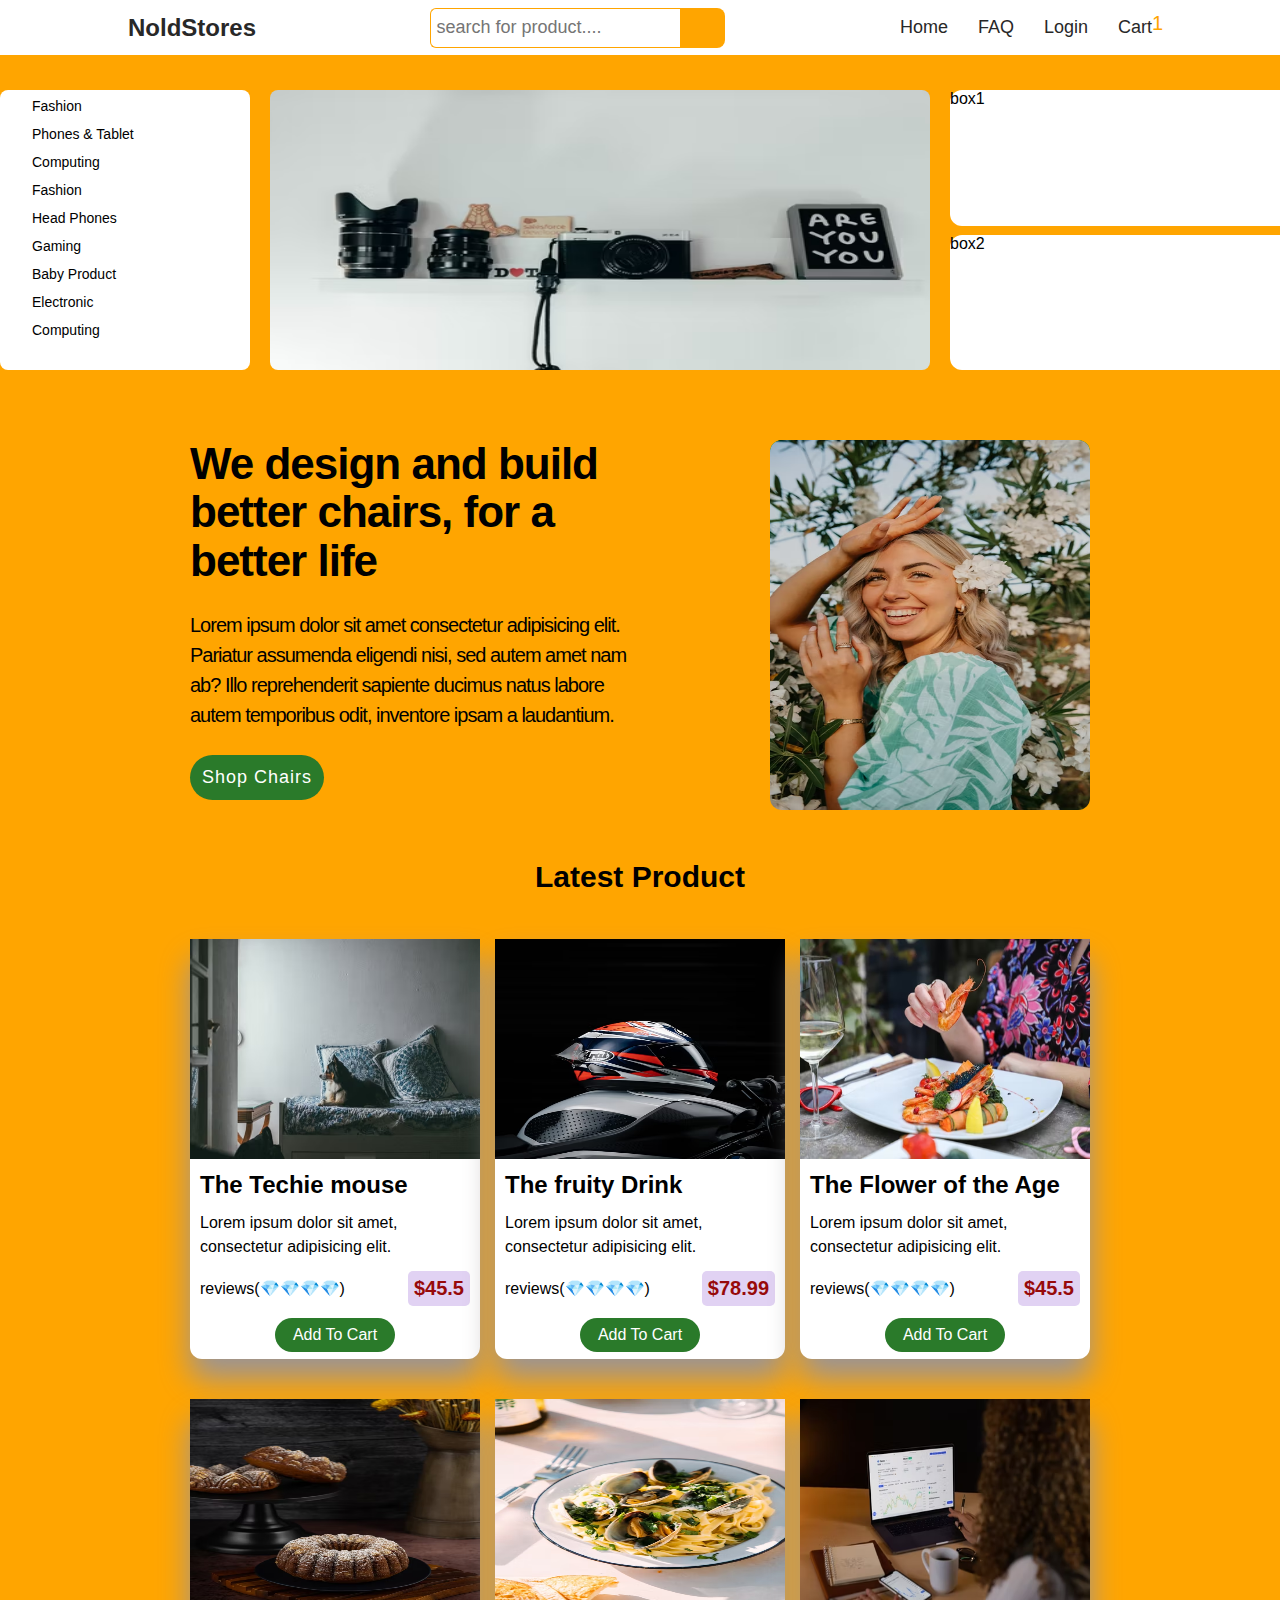
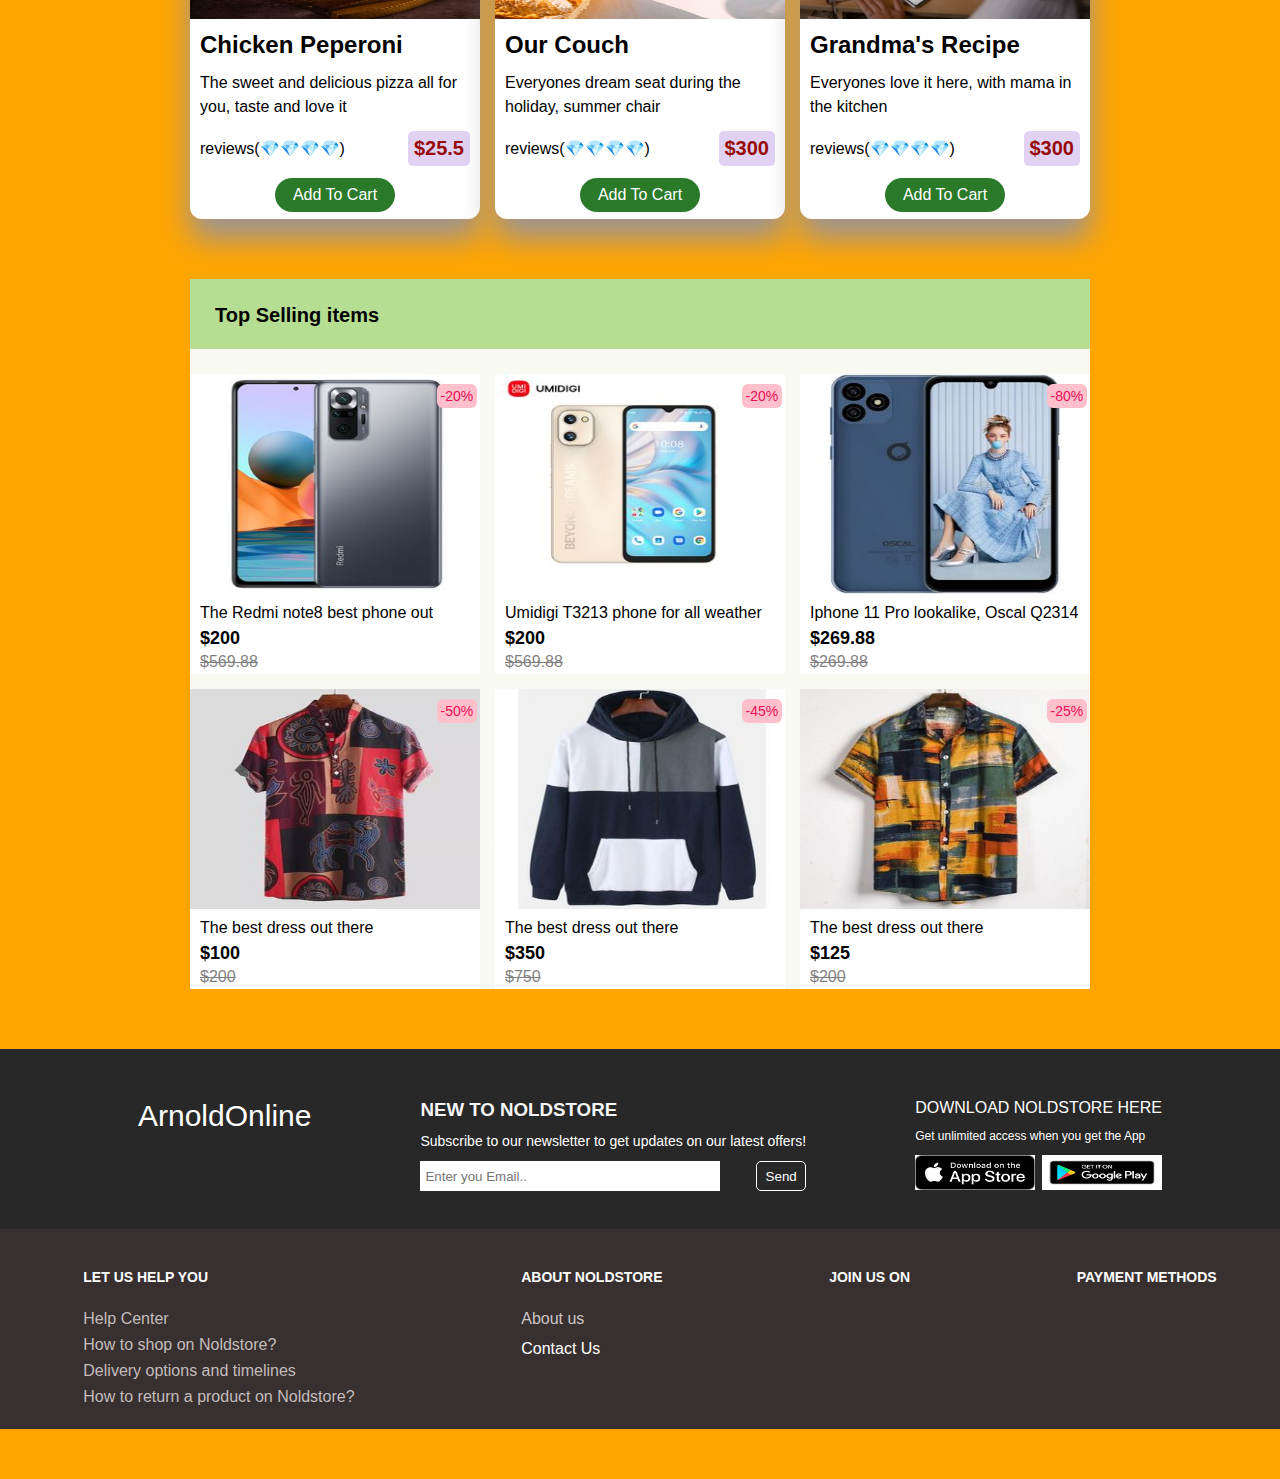
==== commit 80a13e3b: "update" ====
--- a/index.html
+++ b/index.html
@@ -43,6 +43,7 @@
           <div class="header-listItems-each">
             <a class="achor-class-header" href="faq.html">FAQ</a>
           </div>
+          
           <div class="header-listItems-each">
             <a class="achor-class-header" href="login.html">Login</a>
           </div>
@@ -406,6 +407,9 @@
         <p class="second-footer-headingItem">ABOUT NOLDSTORE</p>
         <div class="second-footer-aboutUs">
           <p>About us</p>
+          <p class="contact-us-page">
+            <a class="contact-anchor-tag" href="contact.html">Contact Us</a>
+          </p>
         </div>
       </div>
       <div class="second-footer-itemContainer">
--- a/index.css
+++ b/index.css
@@ -419,7 +419,18 @@
   margin: 10px 10px;
 }
 
-/* footer part */
+/* footer part  start*/
+/* footer part  start*/
+
+.contact-us-page{
+  color:#fff;
+  margin-top: 12px;
+  text-decoration: none;
+}
+.contact-anchor-tag{
+  color: #fff;
+  text-decoration: none;
+}
 
 .footer-header {
   width: 1300px;
@@ -524,6 +535,7 @@
   height: 200px;
   margin: 0 auto;
   display: flex;
+  margin-bottom: 50px;
 
   justify-content: space-around;
 }
@@ -722,3 +734,78 @@
 
 /* login section end */
 /* login section end */
+
+
+
+/* Carousel section */
+/* Carousel section */
+.carousel-section-container{
+  background-color: rgb(42, 122, 42);
+  width: 800px;
+  margin:  100px auto;
+ 
+  border-radius: 8px;
+  padding: 32px;
+  padding-left: 86px;
+  display: flex;
+  /* align-items: center; */
+  gap: 86px;
+  position: relative;
+}
+
+.image-review-carousel{
+  height: 200px;
+  border-radius: 8px;
+  transform: scale(1.5);
+  box-shadow: 0 12px 24px rgba(0,0,0, .25);
+
+
+}
+.review-text-carousel{
+  font-size: 18px;
+  line-height: 1.5;
+  font-weight: 500;
+  margin-bottom: 32px;
+  color: #fff;
+
+}
+.carousel-author-name{
+  font-size: 14px;
+  margin-bottom: 4px;
+  color: rgb(216, 211, 205);
+
+}
+.carousel-author-job{
+  font-size: 12px;
+  color: rgb(216, 211, 205);
+
+}
+
+.btn-carousel{
+  background-color: #fff;
+  border: none;
+  height: 40px;
+  width: 40px;
+  position: absolute;
+  border-radius: 50%;
+  cursor: pointer;
+
+}
+
+.btnOne{
+  left:0;
+  top: 50%;
+  transform: translate(-50%, -50%);
+  box-shadow: 0px 12px 24px rgba(0,0,0, .25);
+}
+
+.btnTwo{
+  right: 0;
+  top: 50%;
+  transform: translate(50%, -50%);
+  box-shadow: 0px 12px 24px rgba(0,0,0, .25);
+}
+
+
+/* Carousel section */
+/* Carousel section */
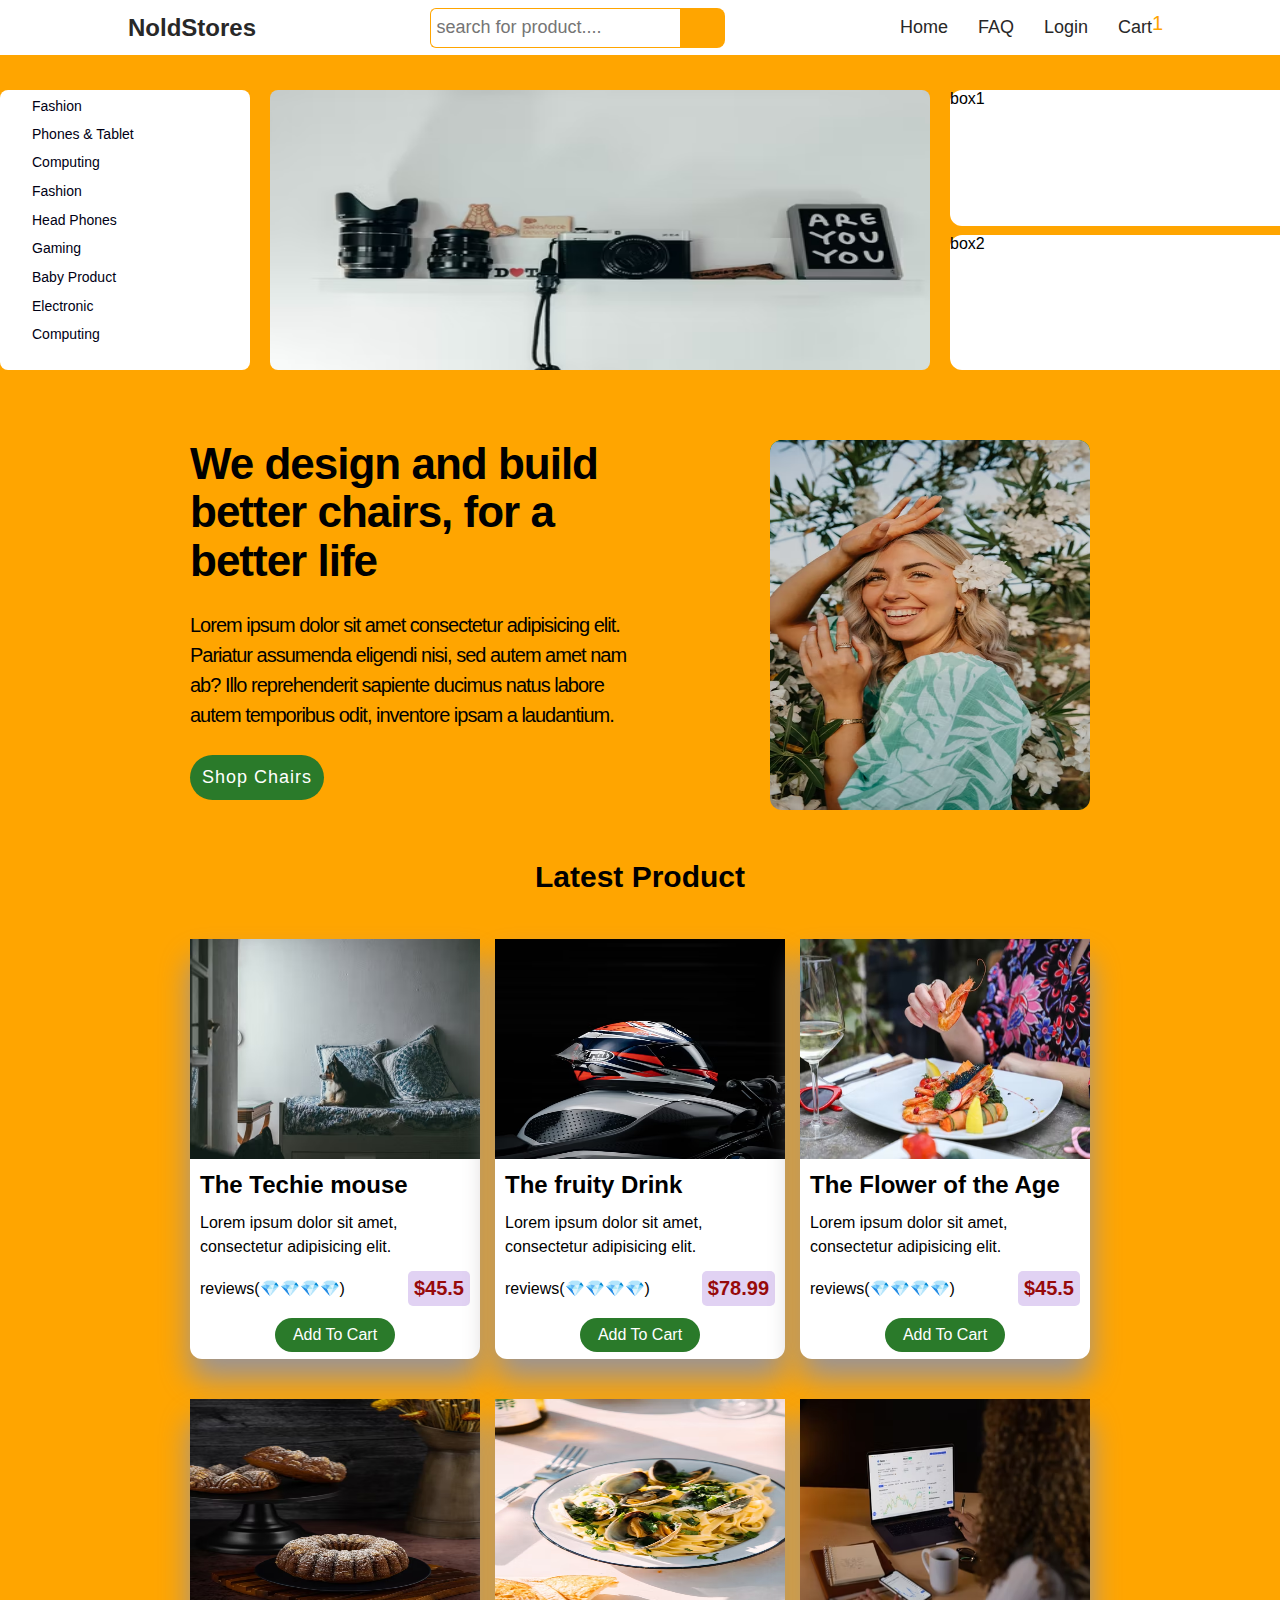
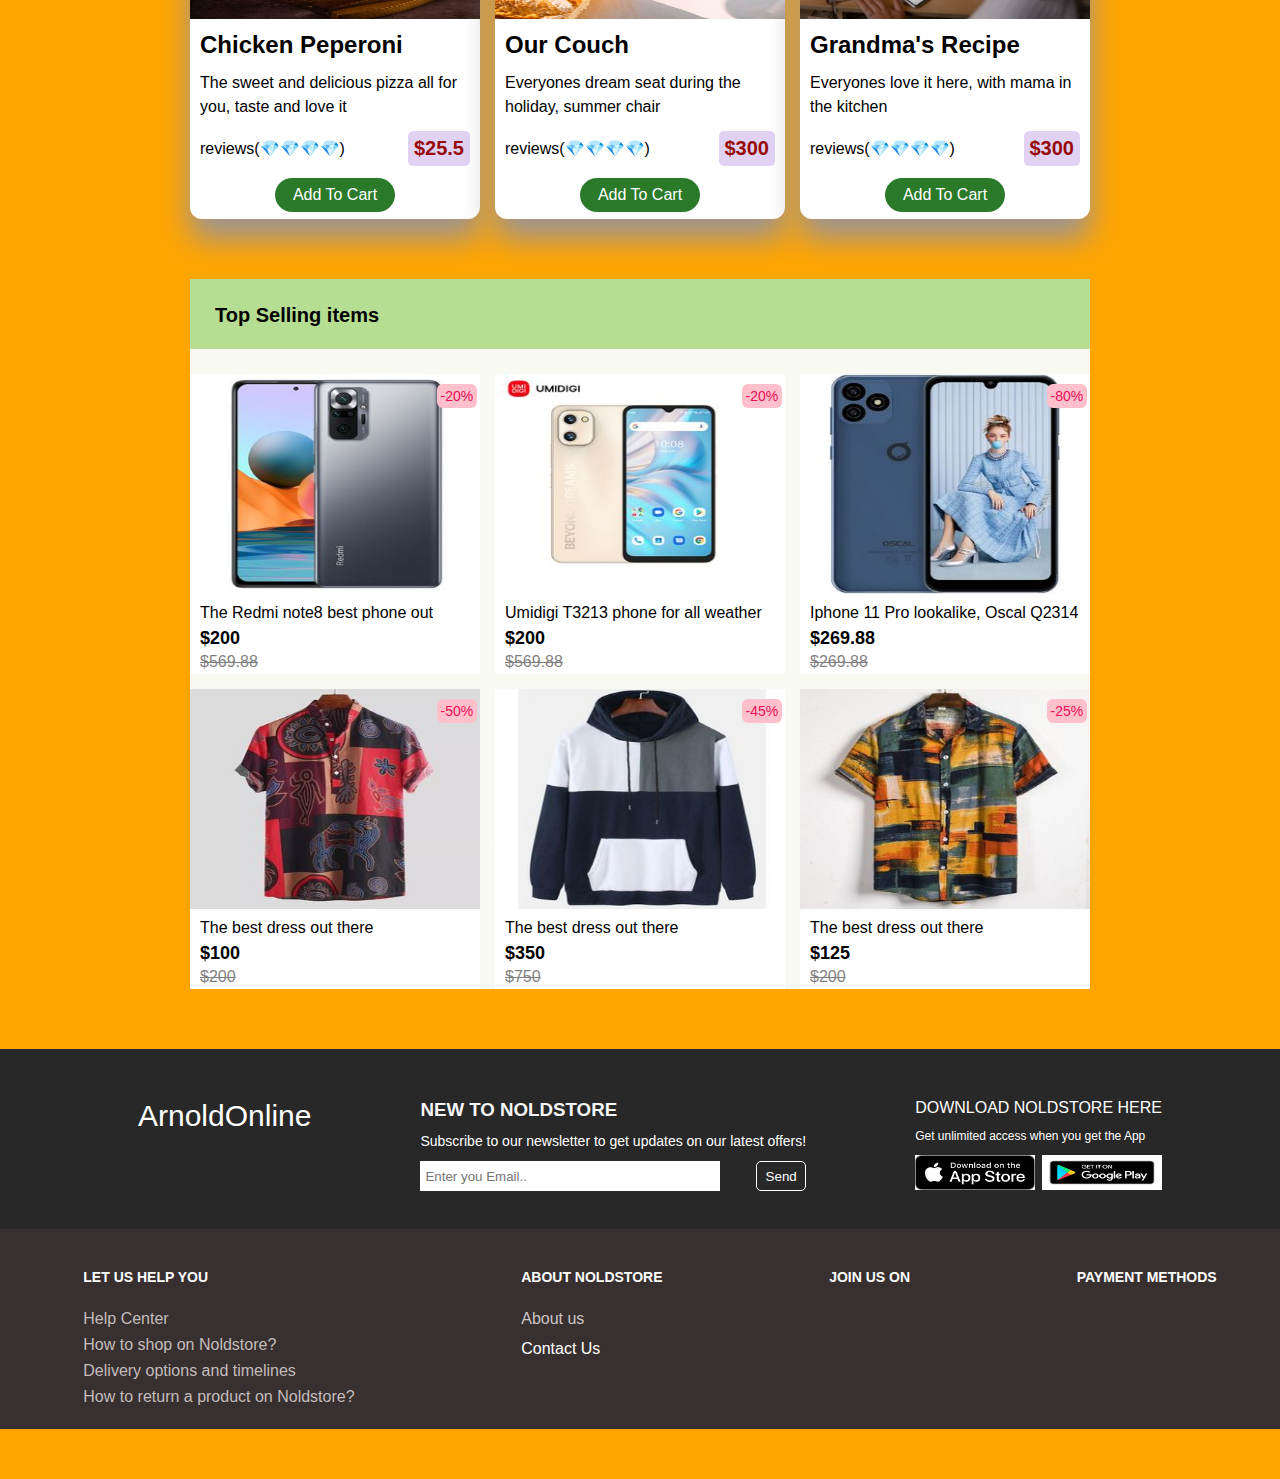
==== commit 0eb08111: "update" ====
--- a/index.html
+++ b/index.html
@@ -64,43 +64,51 @@
           <span>
             <i class="fa-solid fa-shirt"></i>
           </span>
-          <p class="listItems-filter">Fashion</p>
+          <a class="listItems-filter"  href="fashion.html">Fashion</a>
+        
         </div>
         <div class="header-cont-values">
           <span><i class="fa fa-mobile" aria-hidden="true"></i></span>
-          <p class="listItems-filter">Phones & Tablet</p>
+         
+           <a class="listItems-filter"  href="phoneTablet.html">Phones & Tablet</a>
         </div>
         <div class="header-cont-values">
           <span><i class="fa-solid fa-desktop"></i></span>
-          <p class="listItems-filter">Computing</p>
+      
+           <a class="listItems-filter"  href="computing.html">Computing</a>
         </div>
         <div class="header-cont-values">
           <div><i class="fa-solid fa-desktop"></i></div>
           <div>
-            <p class="listItems-filter">Fashion</p>
+             <a class="listItems-filter"  href="fashion.html">Fashion</a>
           </div>
         </div>
         <div class="header-cont-values">
           <span><i class="fa fa-headphones" aria-hidden="true"></i></span>
-          <p class="listItems-filter">Head Phones</p>
+         
+          <a class="listItems-filter"  href="heahPhones.html">Head Phones</a>
         </div>
         <div class="header-cont-values">
           <span><i class="fa fa-gamepad"></i></span>
-          <p class="listItems-filter">Gaming</p>
+          
+          <a class="listItems-filter"  href="gaming.html">Gaming</a>
         </div>
         <div class="header-cont-values">
           <div><i class="fa fa-child" aria-hidden="true"></i></div>
           <div>
-            <p class="listItems-filter">Baby Product</p>
+          
+             <a class="listItems-filter"  href="babyproduct.html">Baby Product</a>
           </div>
         </div>
         <div class="header-cont-values">
           <span><i class="fa-solid fa-desktop"></i></span>
-          <p class="listItems-filter">Electronic</p>
+         
+           <a class="listItems-filter"  href="electronics.html">Electronic</a>
         </div>
         <div class="header-cont-values">
           <span><i class="fa-solid fa-desktop"></i></span>
-          <p class="listItems-filter">Computing</p>
+        
+           <a class="listItems-filter"  href="computing.html">Computing</a>
         </div>
       </div>
       <div class="bilboard-container">
--- a/index.css
+++ b/index.css
@@ -115,6 +115,8 @@
 
 .listItems-filter {
   font-size: 14px;
+  text-decoration:none;
+  color: rgba(0, 0, 20, 1);
 }
 
 .header-container-first {
@@ -422,12 +424,12 @@
 /* footer part  start*/
 /* footer part  start*/
 
-.contact-us-page{
-  color:#fff;
+.contact-us-page {
+  color: #fff;
   margin-top: 12px;
   text-decoration: none;
 }
-.contact-anchor-tag{
+.contact-anchor-tag {
   color: #fff;
   text-decoration: none;
 }
@@ -737,13 +739,14 @@
 
 
 
+
 /* Carousel section */
 /* Carousel section */
-.carousel-section-container{
+.carousel-section-container {
   background-color: rgb(42, 122, 42);
   width: 800px;
-  margin:  100px auto;
- 
+  margin: 100px auto;
+
   border-radius: 8px;
   padding: 32px;
   padding-left: 86px;
@@ -753,35 +756,30 @@
   position: relative;
 }
 
-.image-review-carousel{
+.image-review-carousel {
   height: 200px;
   border-radius: 8px;
   transform: scale(1.5);
-  box-shadow: 0 12px 24px rgba(0,0,0, .25);
-
-
-}
-.review-text-carousel{
+  box-shadow: 0 12px 24px rgba(0, 0, 0, 0.25);
+}
+.review-text-carousel {
   font-size: 18px;
   line-height: 1.5;
   font-weight: 500;
   margin-bottom: 32px;
   color: #fff;
-
-}
-.carousel-author-name{
+}
+.carousel-author-name {
   font-size: 14px;
   margin-bottom: 4px;
   color: rgb(216, 211, 205);
-
-}
-.carousel-author-job{
+}
+.carousel-author-job {
   font-size: 12px;
   color: rgb(216, 211, 205);
-
-}
-
-.btn-carousel{
+}
+
+.btn-carousel {
   background-color: #fff;
   border: none;
   height: 40px;
@@ -789,23 +787,256 @@
   position: absolute;
   border-radius: 50%;
   cursor: pointer;
-
-}
-
-.btnOne{
-  left:0;
+}
+
+.btnOne {
+  left: 0;
   top: 50%;
   transform: translate(-50%, -50%);
-  box-shadow: 0px 12px 24px rgba(0,0,0, .25);
-}
-
-.btnTwo{
+  box-shadow: 0px 12px 24px rgba(0, 0, 0, 0.25);
+}
+
+.btnTwo {
   right: 0;
   top: 50%;
   transform: translate(50%, -50%);
-  box-shadow: 0px 12px 24px rgba(0,0,0, .25);
-}
-
+  box-shadow: 0px 12px 24px rgba(0, 0, 0, 0.25);
+}
+.reviews-header-cont{
+  margin-top: 60px;
+  font-size: 30px;
+  text-align: center;
+  color: #fff;
+}
+
+.carouselDot-scroll{
+  display: flex;
+  gap: 12px;
+  position: absolute;
+  bottom: 0;
+ left: 50%;
+
+ transform: translate(-50%, 40px);
+ color: #fff; 
+}
+.carouselDot-scroll{
+  color: #fff;
+  width: 12px;
+  height: 12px;
+  border-radius: 50%;
+  border: 1px solid #087f5b;
+  cursor: pointer;
+}
 
 /* Carousel section */
 /* Carousel section */
+
+
+
+
+/* <!-- login Form part --> */
+
+.form-main-container {
+  width: 380px;
+  height: 380px;
+  background-color: #fff;
+  margin: 0 auto;
+  margin-top: 60px;
+  box-shadow: 0px 10px 20px rgba(46, 43, 43, .5);
+  border-radius:8px 8px 0px 0px;
+ 
+}
+
+.login-header-firstElement {
+  text-align: center;
+  padding: 40px 0px 8px;
+  font-weight: 700;
+  letter-spacing: 1.5;
+}
+.sepeartor-horizontal {
+  font-size: 0.2px;
+
+  color: rgba(230, 231, 233, 0.2);
+}
+
+.email-login-block {
+  width: 340px;
+
+  margin: 0 auto;
+  /* margin-top: 60px; */
+}
+.email-input-block {
+  width: 100%;
+  height: 35px;
+  border: 0.5px solid orange;
+  outline: none;
+  border-radius: 3px;
+  padding: 5px;
+  font-size: 14px;
+  color: #504242;
+}
+
+.login-password-block {
+  display: flex;
+  justify-content: space-between;
+}
+.password-login-forgot {
+  width: 340px;
+
+  margin: 0 auto;
+  padding-top: 30px;
+}
+
+.all-login-headings {
+  padding: 16px 0px 12px;
+  font-size: 14px;
+}
+
+.btnContainer-block-container {
+  margin-top: 35px;
+  text-align: center;
+
+}
+
+.submit-btn-block {
+  width: 150px;
+  height: 35px;
+
+  background-color: #fff;
+  outline: none;
+
+  color: black;
+  border: 1px solid orange;
+  border-radius: 3px;
+  font-size: 18px;
+  box-shadow: 0px 10px 10px rgba(0, 0, 0, 0.1);
+  cursor: pointer;
+}
+.submit-btn-block:hover {
+  width: 160px;
+  height: 35px;
+
+  background-color: #fff;
+  outline: none;
+  color: rgb(111, 224, 77);
+  border: 1px solid greenyellow;
+  border-radius: 3px;
+  font-size: 18px;
+  box-shadow: 0px 10px 10px rgba(0, 0, 0, 0.1);
+  cursor: pointer;
+}
+
+.dont-have-accountContainer{
+  background-color: rgb(248, 247, 247);
+  width: 380px;
+ 
+  
+  margin: 0 auto;
+  border-radius:0px 0px 8px 8px;
+  box-shadow: 0px 10px 20px rgba(46, 43, 43, .5);
+  margin-bottom: 60px;
+  
+
+}
+
+.dont-have-accountBlock{
+  width: 350px;
+  margin: 0 auto;
+
+}
+.Btndont-haveBtn{
+  width: 100%;
+  margin-bottom: 20px;
+  padding: 6px;
+  color: orange;
+  font-size: 20px;
+  font-weight: 600;
+  cursor: pointer;
+
+}
+
+.dont-have-header-firstElement{
+  text-align: center;
+  padding: 20px 0px 15px;
+  font-size: 14px;
+
+}
+
+/* <!-- login Form part --> */
+
+
+
+
+
+/* fashion section */
+/* fashion section */
+
+.change-body-pickers{
+  background-color:  #f2f2f2;
+}
+/* fashion section */
+/* fashion section */
+
+
+/* sub navbar section */
+/* sub navbar section */
+
+.sub-navBar-Container{
+  display: grid;
+  grid-template-columns: repeat(7, 1fr);
+  justify-content: space-around;
+  background-color: #f9f9f3;
+  height: 35px;
+  align-items: center;
+
+  text-align: center;
+
+
+}
+.anchor-linksClass{
+  text-decoration: none;
+  color: rgba(255, 166, 0, 0.863);
+  align-self: center;
+}
+.eachFilter-link-container{
+  
+  /* padding: 12px; */
+}
+.eachFilter-link-container:hover{
+  border: 1px solid orange;
+  padding: 8px;
+}
+/* sub navbar section */
+/* sub navbar section */
+
+
+
+
+
+
+
+
+/* phones and tablet section */
+/* phones and tablet section */
+
+.first-divider-columnContainer{
+  width: 1300px;
+  margin: 0 auto;
+
+  display: grid;
+  grid-template-columns: 300px 950px ;
+  /* grid-template-rows: 280px; */
+  column-gap: 50px;
+  margin-top: 60px;
+
+ 
+
+}
+.first-columnPhone-Container{
+  background-color: grey;
+}
+.second-columnPhone-Container{
+  background-color: white;
+}
+/* phones and tablet section */
+/* phones and tablet section */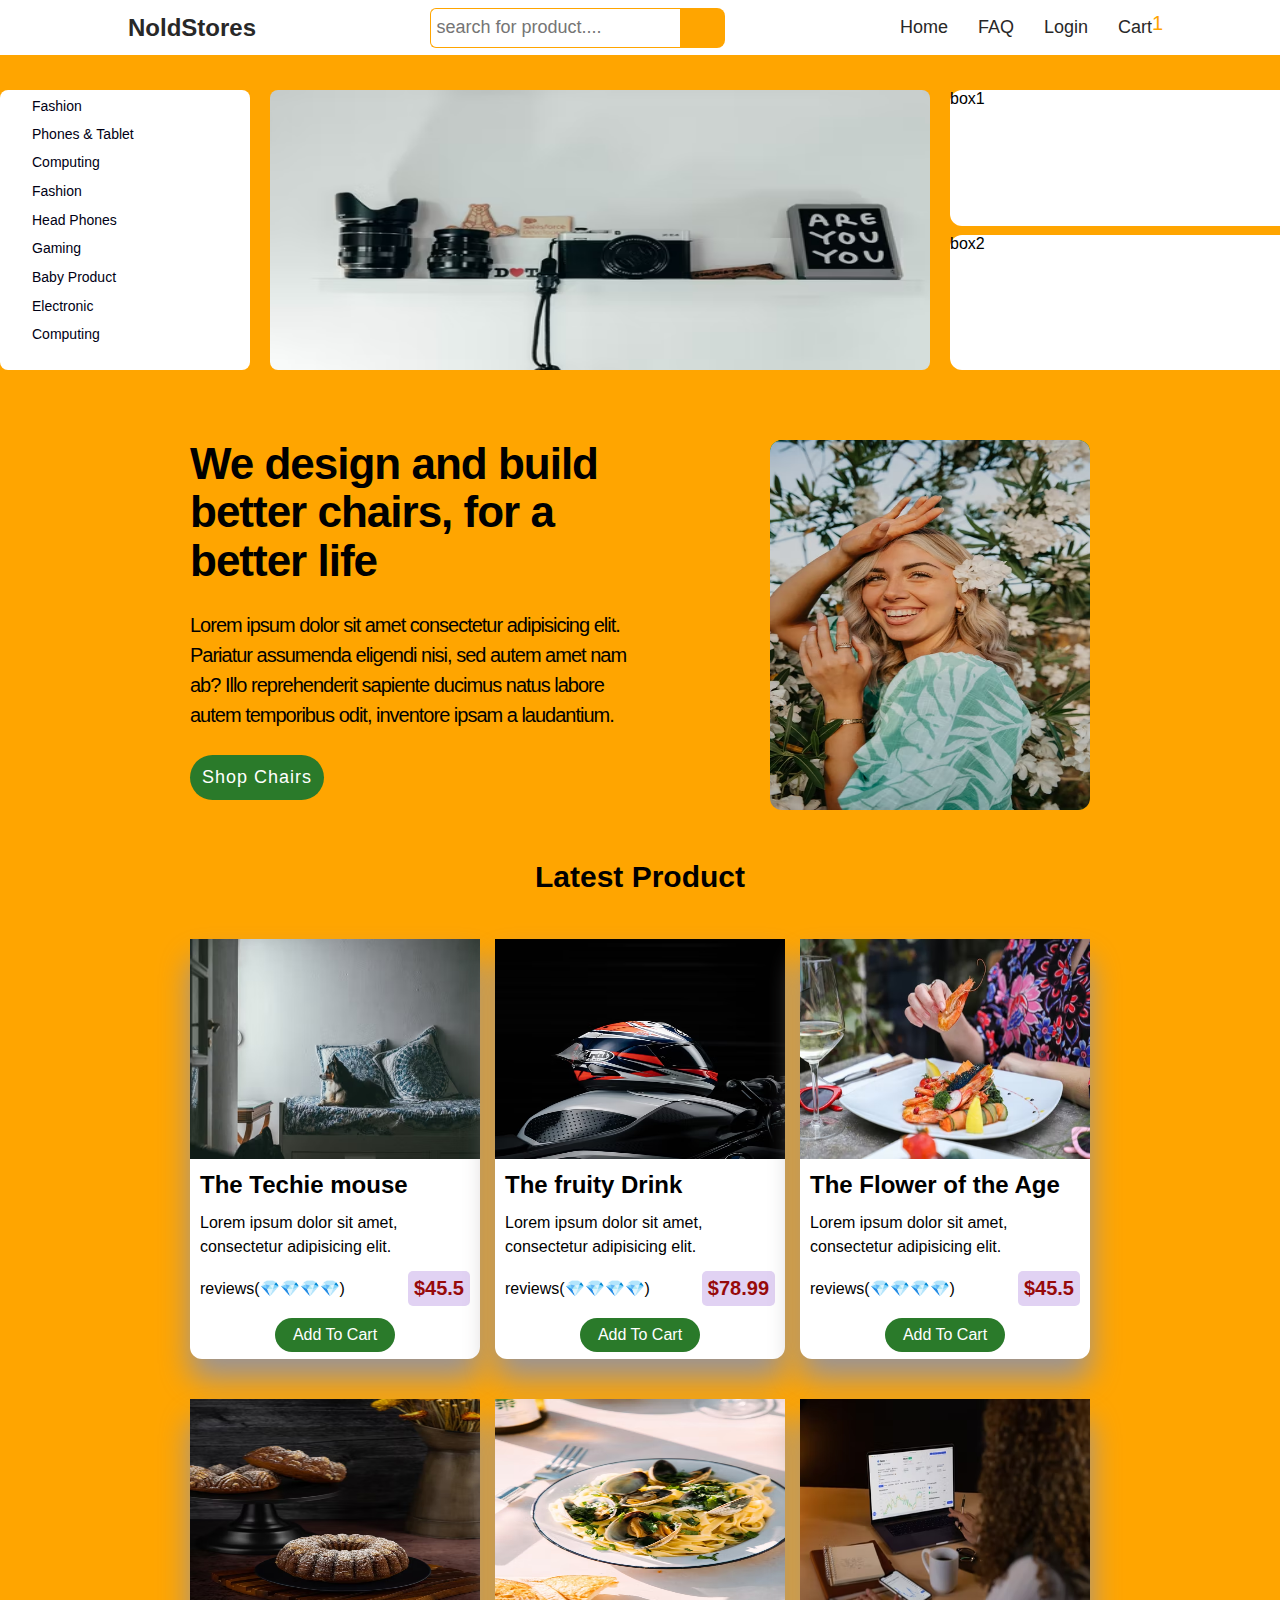
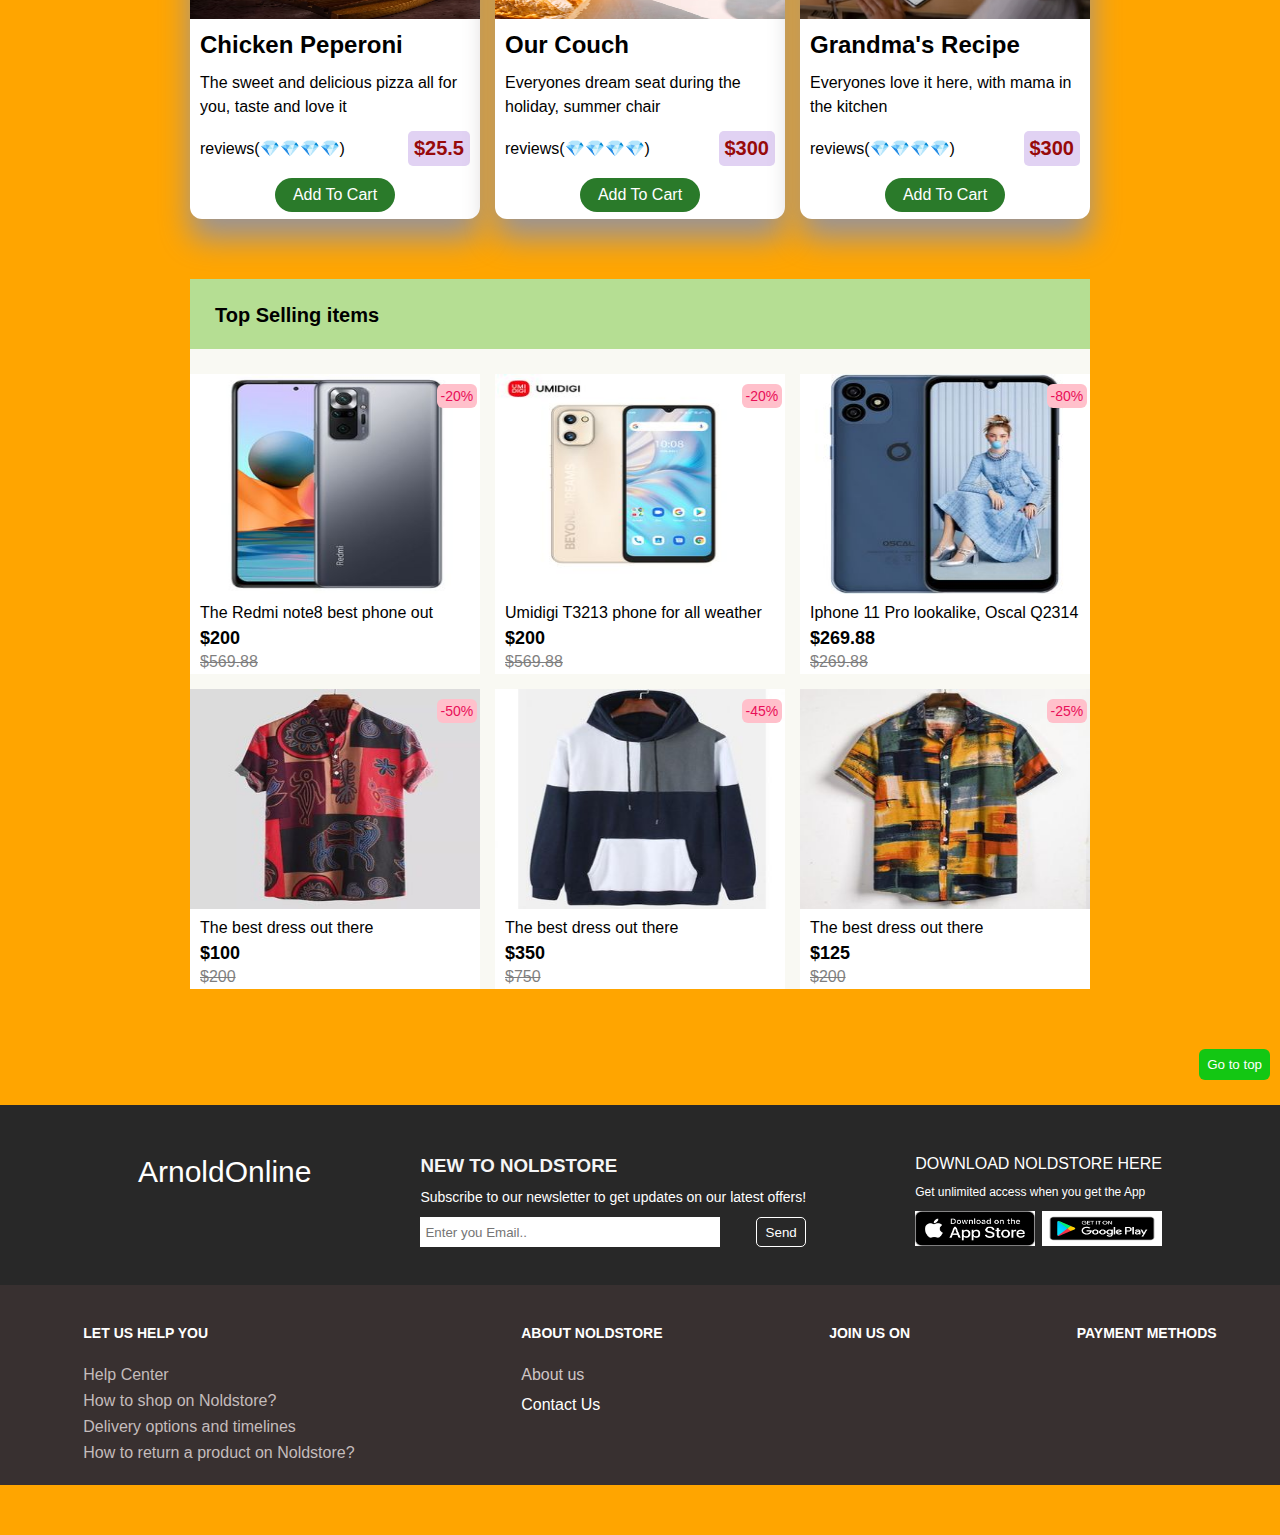
==== commit 3334a332: "update" ====
--- a/index.html
+++ b/index.html
@@ -19,7 +19,7 @@
     <!-- navbar start section -->
     <!-- navbar start section -->
 
-    <div class="header-container-wrapper">
+    <div class="header-container-wrapper scrollClass">
       <div class="header-itemsContainer">
         <div class="header-name-title-nav">
           <a class="achor-class-header" href="index.html">NoldStores</a>
@@ -133,7 +133,7 @@
             a laudantium.
           </p>
 
-          <button class="btn">Shop Chairs</button>
+          <button class="btn experiementBtn">Shop Chairs</button>
         </div>
         <div class="header-img">
           <img
@@ -144,7 +144,7 @@
         </div>
       </div>
 
-      <div class="container-latest-product">
+      <div class="container-latest-product wereYouDeyGo">
         <h3 class="latest-product-header">Latest Product</h3>
 
         <div class="latest-product-display">
@@ -356,6 +356,11 @@
           </div>
         </div>
       </div>
+     
+    </div>
+    <!-- scrollTo btn -->
+    <div class="gotoTop-BtnContainer">
+      <button class="goToTop-Btn">Go to top</button>
     </div>
 
     <div class="footer-header">
@@ -400,6 +405,7 @@
         </div>
       </div>
     </div>
+   
 
     <div class="footer-two-container">
       <div class="second-footer-itemContainer">
@@ -438,5 +444,7 @@
         </div>
       </div>
     </div>
+    
+    <script src="index.js"></script>
   </body>
 </html>
--- a/index.css
+++ b/index.css
@@ -15,6 +15,22 @@
   margin: 0px;
   padding: 0px;
 }
+
+/* go to Top BTN */
+.gotoTop-BtnContainer{
+ text-align: end;
+
+  margin: 12px 10px 25px 0px;
+}
+.goToTop-Btn{
+  padding: 8px;
+  background-color: rgb(19, 199, 19);
+  border: none;
+  outline: none;
+  border-radius: 6px;
+  color: white;
+}
+/* go to Top BTN */
 
 .header-container-wrapper {
   height: 55px;
@@ -1039,4 +1055,50 @@
   background-color: white;
 }
 /* phones and tablet section */
-/* phones and tablet section */+/* phones and tablet section */
+
+
+
+/* Electronics Page  begins*/
+
+.dividerContainer-LeftRight{
+
+  background-color: #fff;
+  
+}
+.dividerContainer-InnerCont{
+  max-width: 1300px;
+  margin: 0 auto;
+  display: grid;
+  grid-template-columns: 200px 950px;
+  gap: 50px;
+}
+.priceFilterContainer{
+  display: flex;
+  align-items: center;
+  gap: 8px;
+  margin-bottom: 12px;
+}
+.priceElectronic-Cont{
+  font-size: 14px;
+}
+.topHeadingContainer-title{
+  margin-bottom: 30px;
+  font-size: 20px;
+  font-weight: 600;
+
+}
+.topHeadingContainer{
+  margin-bottom: 30px;
+  font-size: 20px;
+  font-weight: 500;
+  margin-bottom: 10px;
+
+}
+.productSectionCont{
+  margin-top: 40px;
+}
+.productSectionCont-left{
+  align-self: flex-start; 
+}
+/* Electronics Page ends */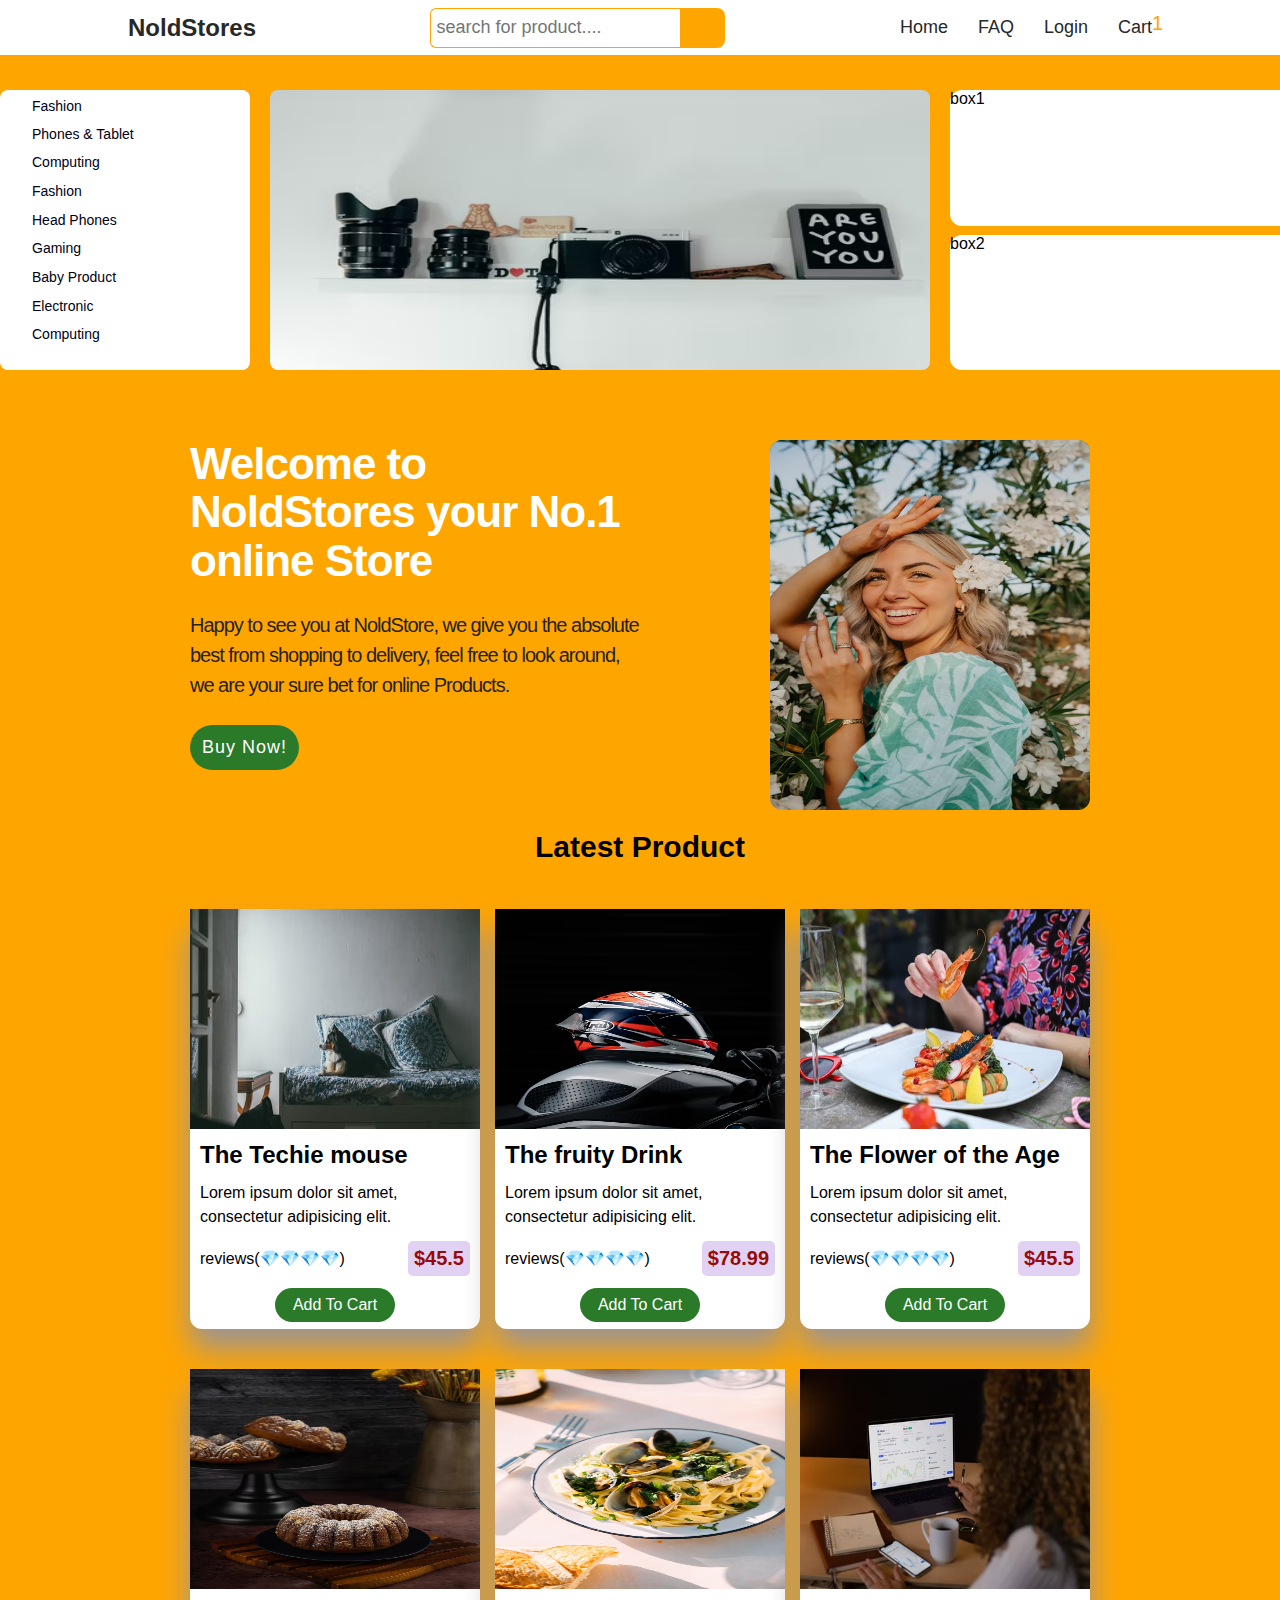
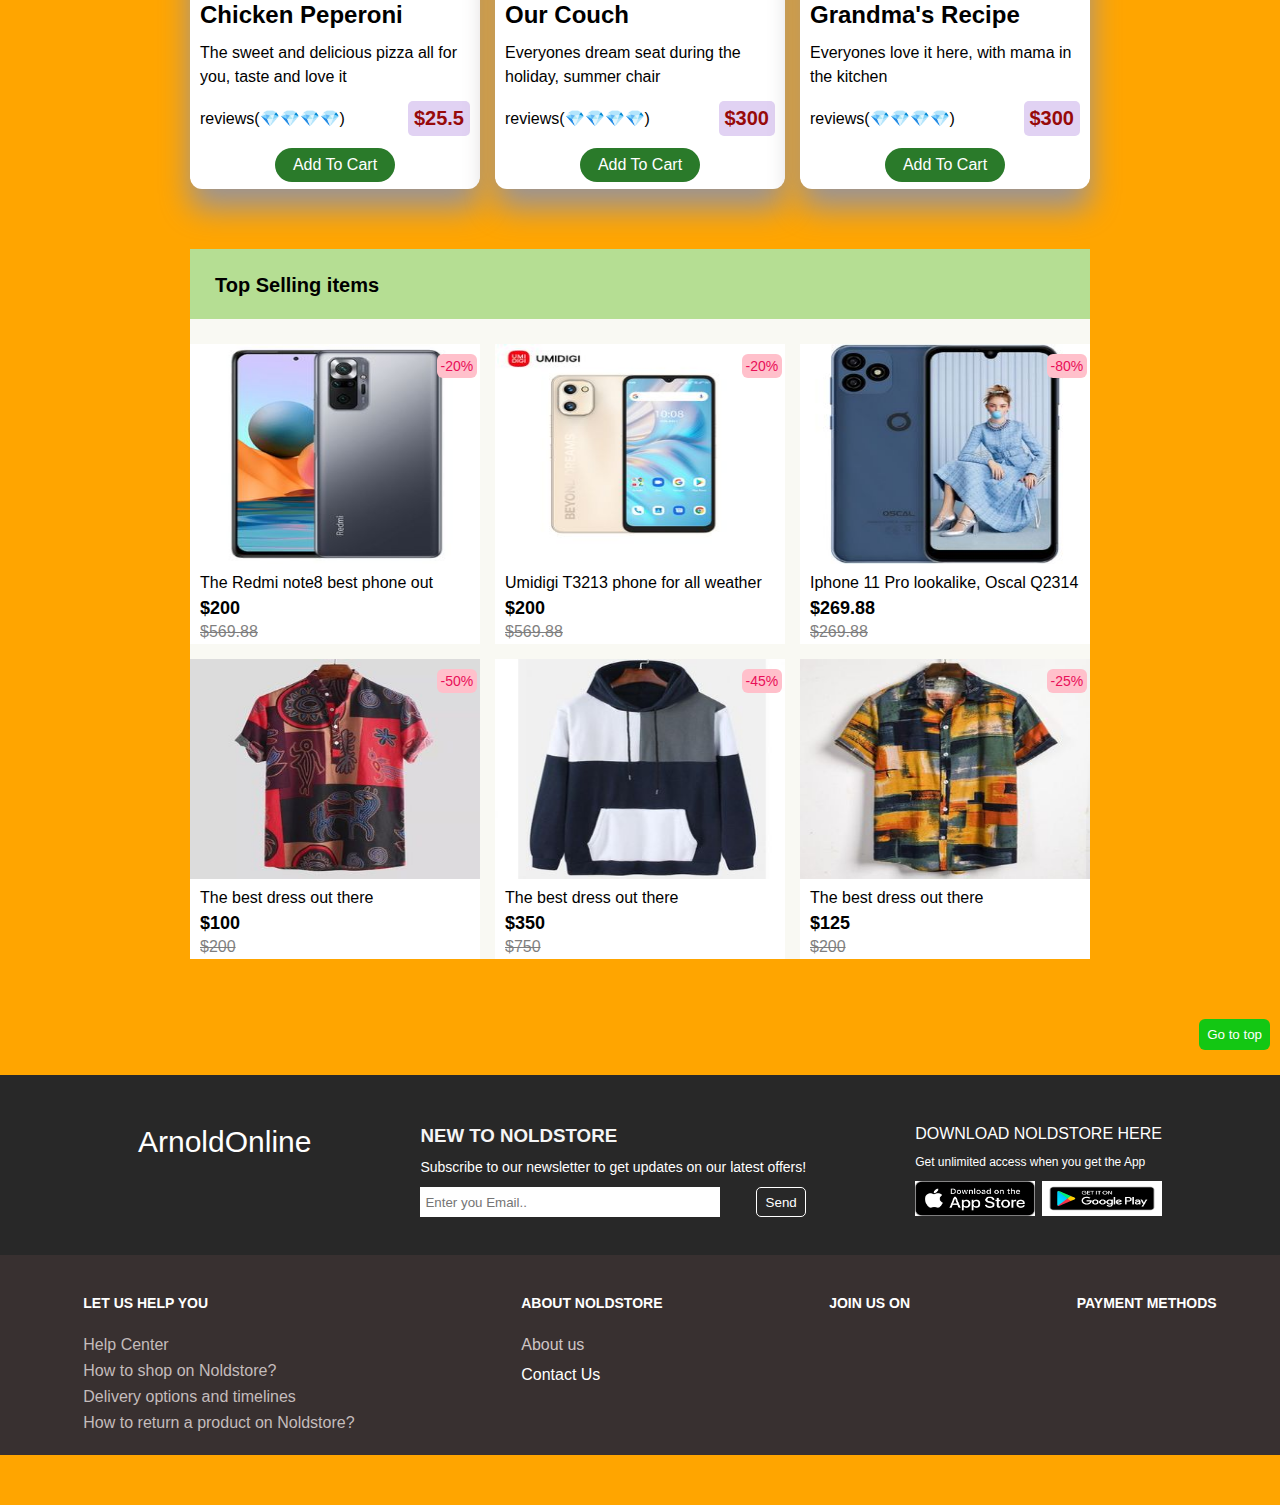
==== commit 1b717025: "product categories update" ====
--- a/index.html
+++ b/index.html
@@ -124,16 +124,13 @@
       <div class="container-one-header">
         <div class="header-writeup">
           <h1 class="header-intro">
-            We design and build better chairs, for a better life
+            Welcome to NoldStores your No.1 online Store
           </h1>
           <p class="header-explana">
-            Lorem ipsum dolor sit amet consectetur adipisicing elit. Pariatur
-            assumenda eligendi nisi, sed autem amet nam ab? Illo reprehenderit
-            sapiente ducimus natus labore autem temporibus odit, inventore ipsam
-            a laudantium.
+             Happy to see you at NoldStore, we give you the absolute best from shopping to delivery, feel free to look around, we are your sure bet for online Products. 
           </p>
 
-          <button class="btn experiementBtn">Shop Chairs</button>
+          <button class="btn experiementBtn">Buy Now!</button>
         </div>
         <div class="header-img">
           <img
--- a/index.css
+++ b/index.css
@@ -34,9 +34,14 @@
 
 .header-container-wrapper {
   height: 55px;
+  width: 100%;
   background-color: #fff;
   display: flex;
   align-items: center;
+  position: sticky;
+  margin-top: 0px;
+  background-color: rgba(255, 255, 255, 1);
+
 }
 
 .header-itemsContainer {
@@ -223,6 +228,7 @@
   line-height: 1.1;
   margin-bottom: 25px;
   font-family: sans-serif;
+  color: #fff;
 }
 
 .header-explana {
@@ -230,6 +236,7 @@
   line-height: 1.5;
   letter-spacing: -1px;
   font-family: sans-serif;
+  color: rgb(36, 34, 34);
 }
 
 .btn {
@@ -1013,8 +1020,10 @@
   text-decoration: none;
   color: rgba(255, 166, 0, 0.863);
   align-self: center;
+  cursor: pointer;
 }
 .eachFilter-link-container{
+  /* cursor: pointer; */
   
   /* padding: 12px; */
 }
@@ -1070,7 +1079,7 @@
   max-width: 1300px;
   margin: 0 auto;
   display: grid;
-  grid-template-columns: 200px 950px;
+  grid-template-columns: 150px 1100px;
   gap: 50px;
 }
 .priceFilterContainer{
@@ -1101,4 +1110,139 @@
 .productSectionCont-left{
   align-self: flex-start; 
 }
+
+.productSectionCont-right{
+  /* background-color: #df1591; */
+
+}
+.electronicProduct-cont{
+  height: 300px;
+  margin-bottom: 15px;
+
+}
+.EachproductElectronic{
+  display: flex;
+  flex-wrap: wrap;
+  gap:6.5px
+  
+}
+.electronicProduct-cont{
+  width: 270px;
+  height: 500px;
+  background-color: #fff;
+  box-shadow: 10px 0px 10px 10px rgba(0, 0, 0, 0.05);
+
+}
+.priceTopDiscount{
+  margin-top: 10px;
+  margin-bottom: 10px;
+  display: flex;
+  align-items: center;
+  justify-content: space-between;
+}
+
+.paragWriteUp{
+  width: 60px;
+  height: 40px;
+  background-color: pink;
+  border-top-right-radius: 50%;
+  border-bottom-right-radius: 50%;
+  display: flex;
+  justify-content: center;
+  align-items: center;
+}
+.favouriteCont-electronic{
+  margin-right: 10px;
+  font-size: 20px;
+}
+
+.detailsPart-electronics{
+  max-width: 250px;
+  max-height: 200px;
+  margin: 0 auto;
+  margin-top: 0px;
+}
+.imageElectronicPRoduct{
+  width: 100%;
+  margin: 0px;
+
+
+}
+.imageElectronicPArt{
+  width: 100%;
+  /* margin-bottom: 10px; */
+}
+.productTitle-electronic{
+  font-size: 14px;
+  font-weight: 500;
+  margin-bottom: 8px;
+}
+.priceCont-electronic{
+  display: flex;
+  justify-content: space-between;
+  align-items: center;
+  padding: 8px;
+}
+.hrClass-electronic{
+  height: 1px;
+  background-color: #ccc;
+  border: none;
+}
+.newPRice-electronic{
+  font-size: 18px;
+  font-weight: 600;
+}
+
+.oldPRice-electronic{
+  font-size: 14px;
+  text-decoration: line-through;
+
+}
+.soldBy-electronic{
+  font-size: 10px;
+  margin-top: 6px;
+}
+.reviewsCont-electronics{
+  margin-top: 10px;
+
+}
+
+.fa-regular{
+  color: rgb(160, 150, 150);
+}
+
+.buttoncont-electronics{
+  
+  border: 1px solid orange;
+  text-align: center;
+  margin-top: 12px;
+  border-radius: 6px;
+  cursor: pointer;
+  
+}
+
+.btnCont-electronic{
+  outline: none;
+  border-radius: 6px;
+  border: none;
+  background-color: #fff;
+  width: 100%;
+  padding: 8px;
+  cursor: pointer;
+  color: orange;
+
+}
+.btnCont-electronic:hover{
+  outline: none;
+  border-radius: 6px;
+  border: none;
+  background-color: orange;
+  width: 100%;
+  padding: 8px;
+  cursor: pointer;
+  color: #fff;
+
+}
+
+
 /* Electronics Page ends */